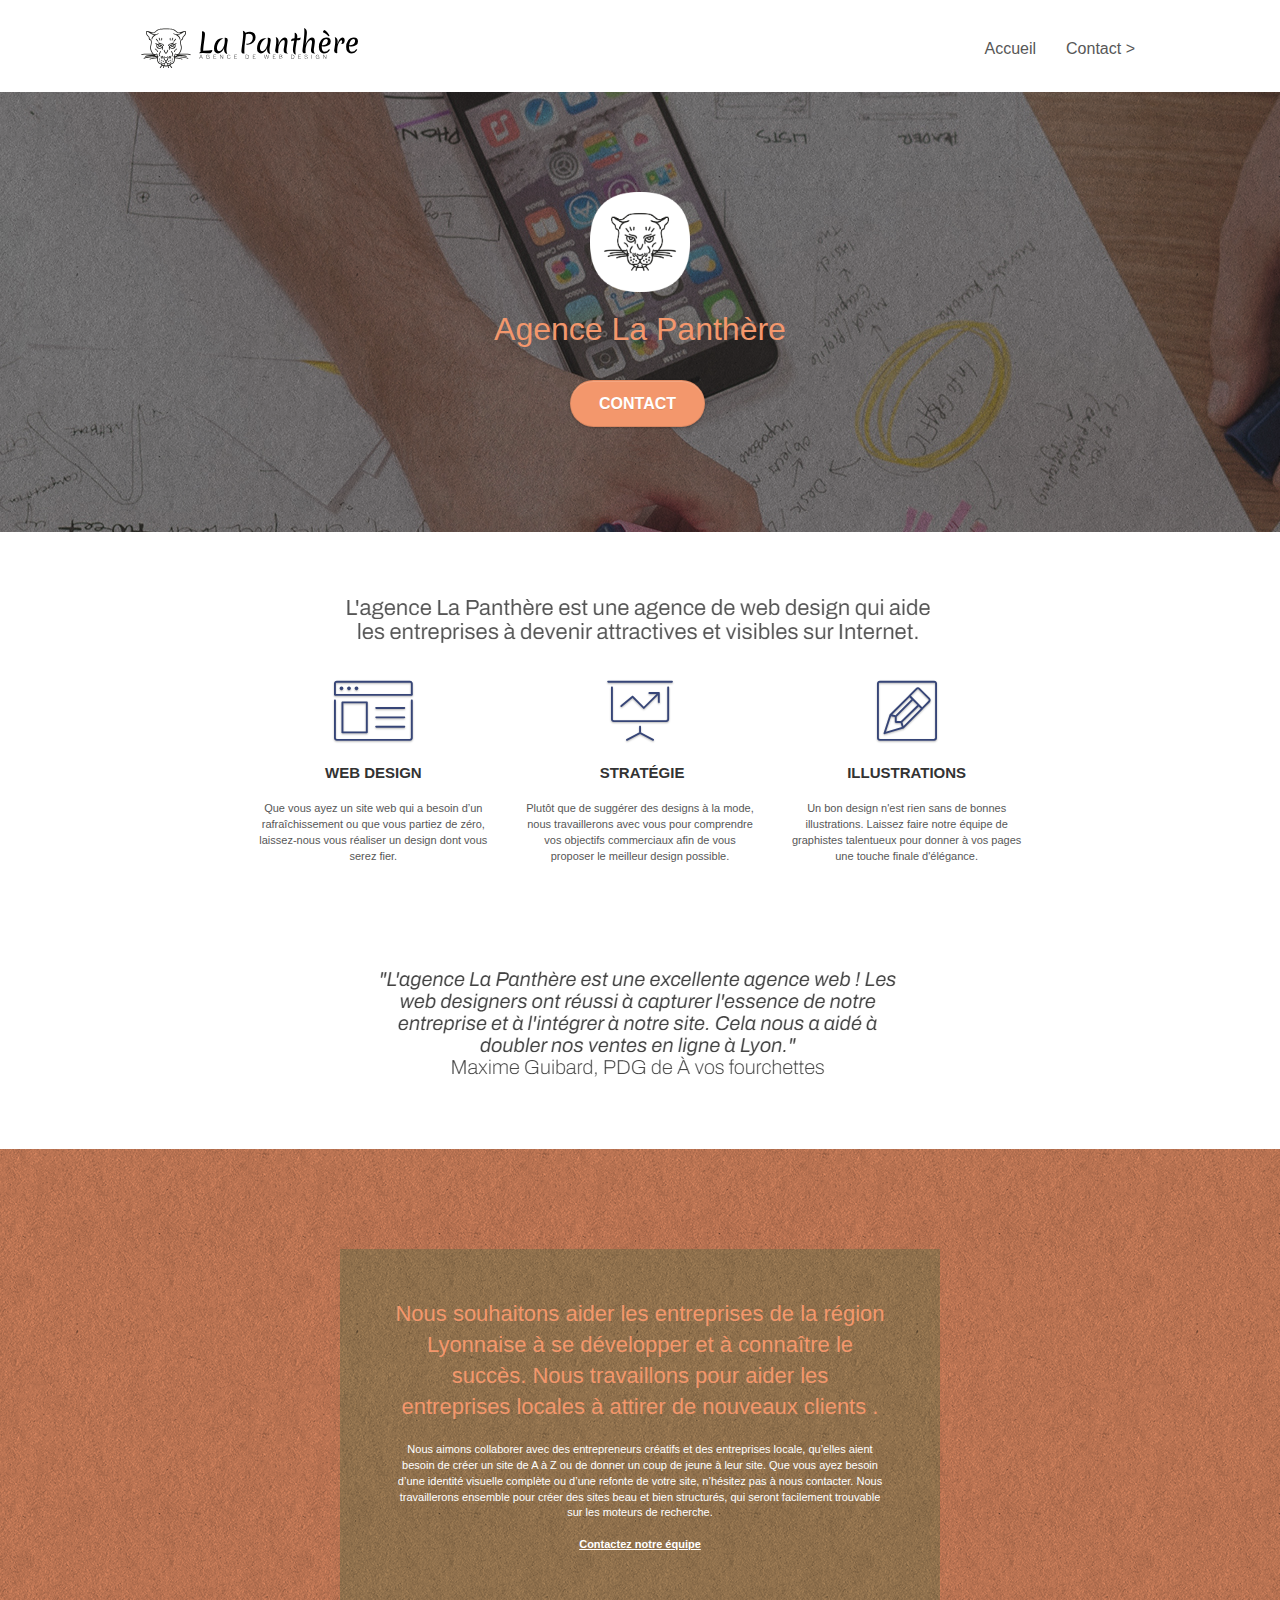
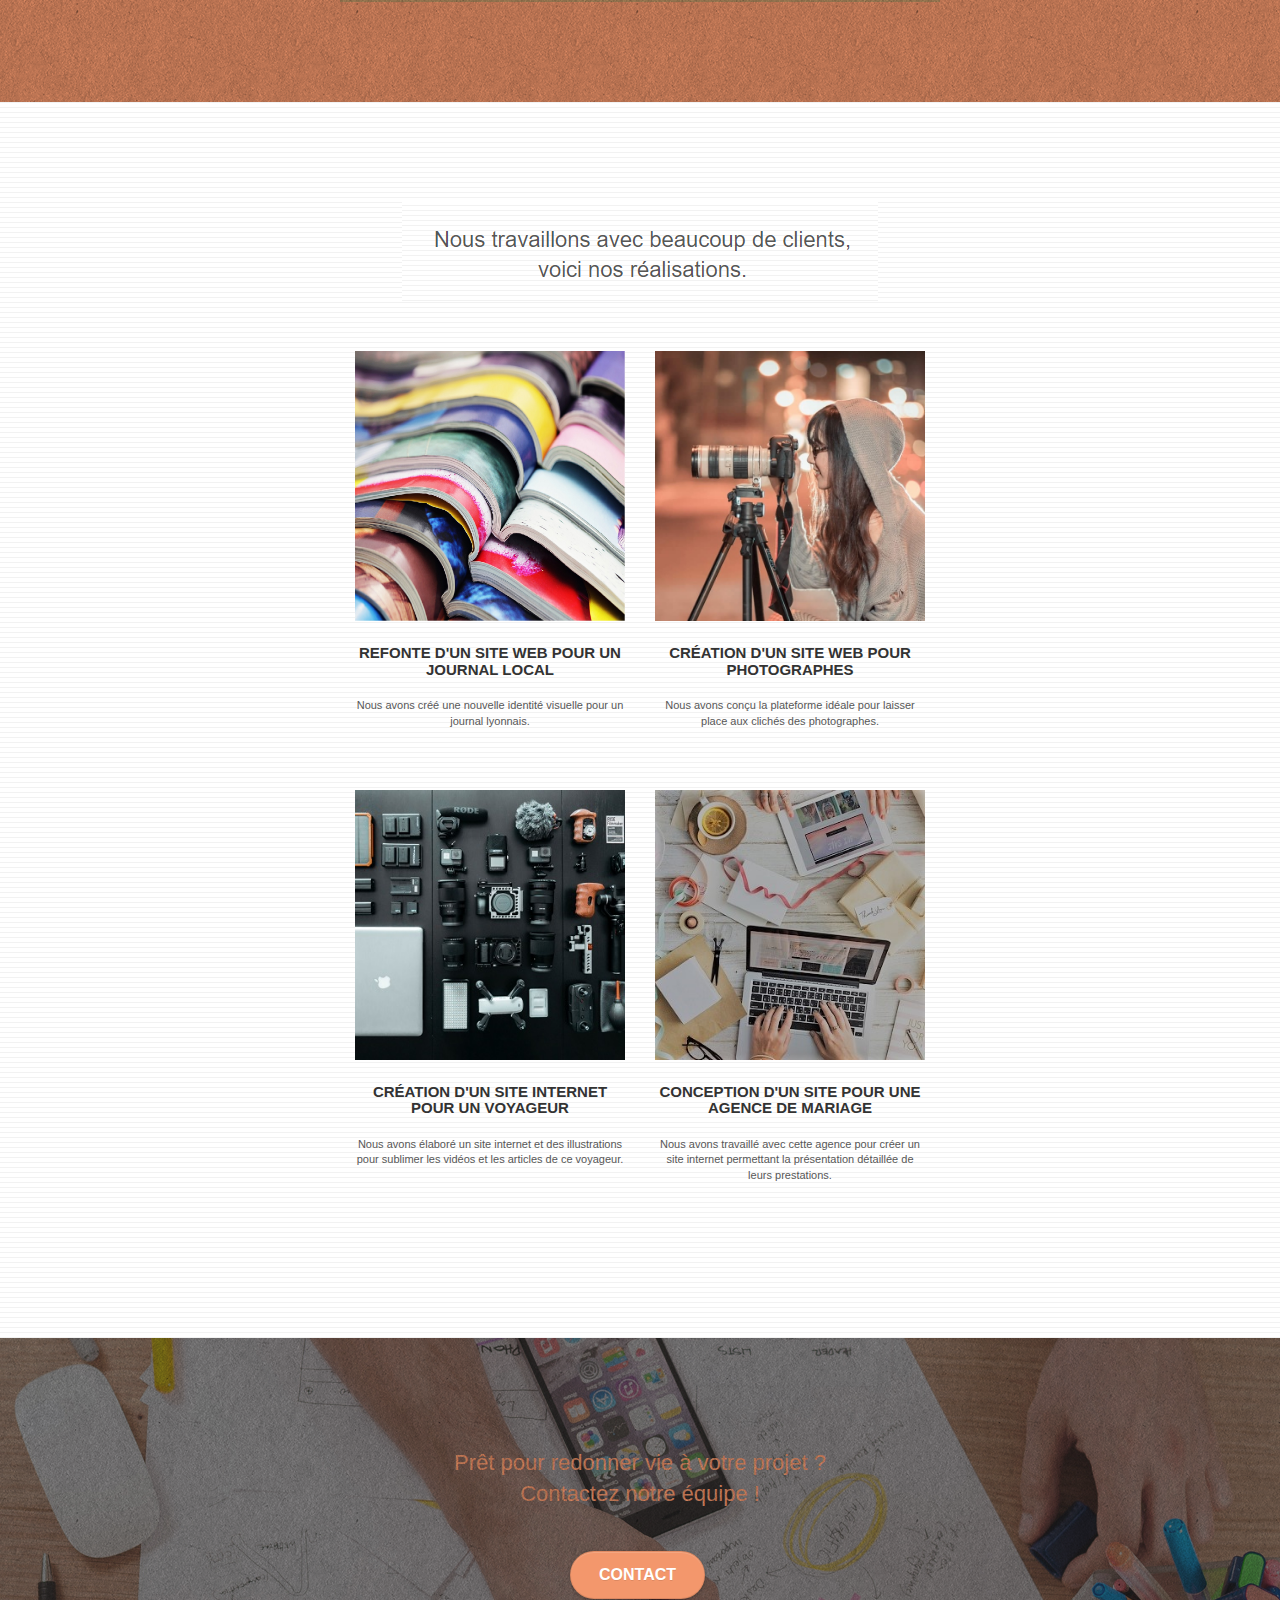
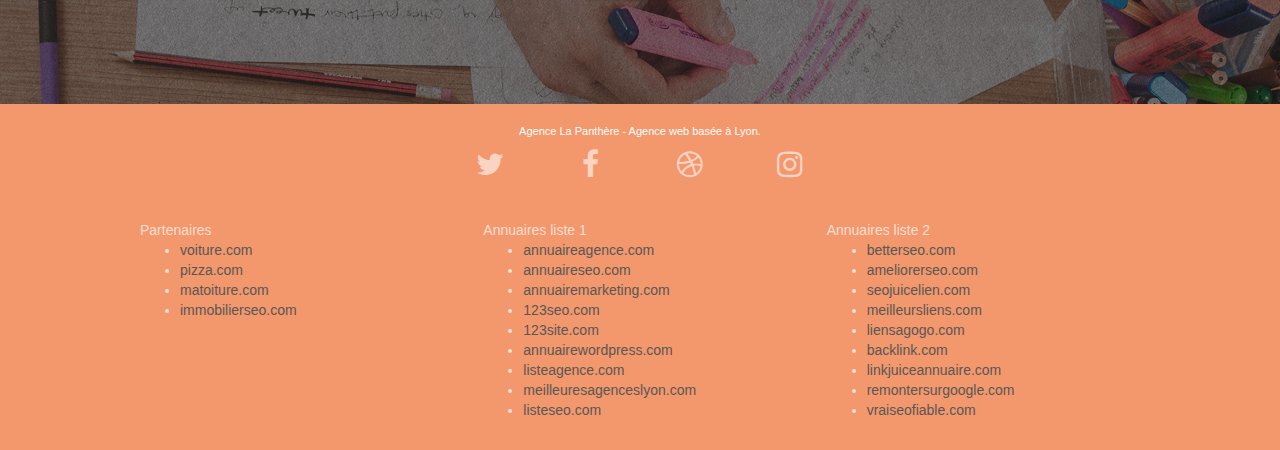
==== index.html @ 7b2ff5ae "1 ajout des données" ====
<!doctype html>
<html lang="Default">
<head>
    <meta charset="utf-8">
    <meta name="keywords" content="seo, google, site web, site internet, agence design lyon, agence design, agence design,agence design,agence design,agence design,agence design,agence design,agence design,agence design">
    <meta name="description" content="">
    <meta name="viewport" content="width=device-width, initial-scale=1.0, viewport-fit=cover">
    <link rel="shortcut icon" type="image/png" href="favicon.jpg">
    
	<link rel="stylesheet" type="text/css" href="./css/bootstrap.css">
	<link rel="stylesheet" type="text/css" href="style.css">
	<link rel="stylesheet" type="text/css" href="./css/font-awesome.css">
	<link rel="stylesheet" type="text/css" href="./css/et-line.css">
	
    
	<script src="./js/jquery-2.1.0.js"></script>
	<script src="./js/bootstrap.js"></script>
	<script src="./js/blocs.js"></script>
	<script src="./js/jquery.touchSwipe.js" defer></script>
	<script src="./js/gmaps.js"></script>

    <title>Agence Web La Panthère</title>

    
<!-- Analytics -->
 
<!-- Analytics END -->
    
</head>
<body>
<!-- Principal conteneur -->
<div class="page-container">
    
<!-- bloc-0 -->
<div class="bloc bgc-white l-bloc " id="bloc-0">
	<div class="container bloc-sm">

		<nav class="navbar row">
			<div class="navbar-header">
				<a class="navbar-brand" href="index.html"><img src="img/agence-la-panthere-monochrome.svg" alt="Logo de l'agence web La Panthère" height="40" /></a>
				<button id="nav-toggle" type="button" class="ui-navbar-toggle navbar-toggle" data-toggle="collapse" data-target=".navbar-1">
					<span class="sr-only">Toggle navigation</span><span class="icon-bar"></span><span class="icon-bar"></span><span class="icon-bar"></span>
				</button>
			</div>
			<div class="collapse navbar-collapse navbar-1 special-dropdown-nav">
				<ul class="site-navigation nav navbar-nav">
					<li>
						<a href="index.html">Accueil</a>
					</li>
					<li>
						<a href="Contact.html">Contact &gt;</a>
					</li>
				</ul>
			</div>
		</nav>
	</div>
</div>
<!-- bloc-0 END -->

<!-- bloc-1-presentation -->
<div class="bloc bgc-dark-slate-blue bg-banniere d-bloc bg-t-edge bloc-bg-texture texture-paper b-parallax" id="bloc-1-hero">
	<div class="container bloc-lg">
		<div class="row tight-width-whitespace">
			<div class="col-sm-12">
				<img src="img/logo.png" class="center-block image-resize-mode" width="100" alt="Agence La Panthère, agence web lyon, création logo lyon" />
				<h1 class="text-center hero-bloc-text tc-white ">
					Agence La Panthère
				</h1>
				<div class="text-center">
					<a href="Contact.html" class="btn btn-lg btn-clean btn-rd cta-hero btn-atomic-tangerine" id="cta-hero">Contact</a>
				</div>
			</div>
		</div>
	</div>
</div>
<!-- bloc-1-presentation END -->

<!-- bloc-2-services -->
<div class="bloc bgc-white l-bloc" id="bloc-2-services">
	<div class="container bloc-md">
		<div class="row">
			<div class="col-sm-12 text-center">
				<img alt="agence web, agence web lyon, web design lyon, stratégie web" src="img/title.png" />
			</div>
		</div>
		<div class="row voffset-lg med-width-whitespace">
			<div class="col-sm-4">
				<div class="text-center">
					<span class="et-icon-browser sm-shadow icon-dark-slate-blue icons icon-lg"></span>
				</div>
				<h3 class="mg-md text-center">
					Web design
				</h3>
				<p class="text-center ">
					Que vous ayez un site web qui a besoin d&rsquo;un rafraîchissement ou que vous partiez de zéro, laissez-nous vous réaliser un design dont vous serez fier.
				</p>
			</div>
			<div class="col-sm-4">
				<div class="text-center">
					<span class="et-icon-presentation sm-shadow icon-dark-slate-blue icons icon-lg"></span>
				</div>
				<h3 class="mg-md text-center">
					&nbsp;Stratégie
				</h3>
				<p class="text-center ">
					Plutôt que de suggérer des designs à la mode, nous travaillerons avec vous pour comprendre vos objectifs commerciaux afin de vous proposer le meilleur design possible.<br>
				</p>
			</div>
			<div class="col-sm-4">
				<div class="text-center">
					<span class="et-icon-edit sm-shadow icon-dark-slate-blue icons icon-lg"></span>
				</div>
				<h3 class="mg-md text-center">
					Illustrations
				</h3>
				<p class="text-center ">
					Un bon design n'est rien sans de bonnes illustrations. Laissez faire notre équipe de graphistes talentueux pour donner à vos pages une touche finale d'élégance.
				</p>
			</div>
		</div>
		<div class="row voffset-lg voffset">
			<div class="col-xs-12 col-md-8 col-md-offset-2 text-center">
				<img alt="agence web, agence web lyon, web design lyon, stratégie web" src="img/citation.png" />

			</div>
		</div>
	</div>
</div>
<!-- bloc-2-services END -->

<!-- bloc-3-what-i-do -->
<div class="bloc tc-white bgc-atomic-tangerine bg-presentation d-bloc bloc-bg-texture texture-paper b-parallax" id="bloc-3-what-i-do">
	<div class="container bloc-lg">
		<div class="row tight-width-whitespace black-background">
			<div class="col-sm-12">
				<h2 class="mg-md text-center tc-white">
					Nous souhaitons aider les entreprises de la région Lyonnaise à se développer et à connaître le succès. Nous travaillons pour aider les entreprises locales à attirer de nouveaux clients .<br>
				</h2>
				<p class="text-center white">
					Nous aimons collaborer avec des entrepreneurs créatifs et des entreprises locale, qu’elles aient besoin de créer un site de A à Z ou de donner un coup de jeune à leur site. Que vous ayez besoin d’une identité visuelle complète ou d’une refonte de votre site, n’hésitez pas à nous contacter. Nous travaillerons ensemble pour créer des sites beau et bien structurés, qui seront facilement trouvable sur les moteurs de recherche. <br><br><a class="ltc-white bold-link" href="Contact.html">Contactez notre équipe</a><br>
				</p>
			</div>
		</div>
	</div>
</div>
<!-- bloc-3-what-i-do END -->

<!-- bloc-4-portfolio -->
<div class="bloc bgc-white bg-lines-h2-bg bg-repeat l-bloc" id="bloc-4-portfolio">
	<div class="container bloc-lg">
		<div class="row">
			<div class="col-sm-12 text-center">
				<img alt="agence web, agence web lyon, web design lyon, stratégie web" src="img/title2.png" />
			</div>
		</div>
		<div class="row tight-width-whitespace portfolio-row">
			<div class="col-sm-6">
				<a href="#" data-lightbox="img/1.jpg" data-gallery-id="gallery-1" data-caption="Refonte d'un site web pour un journal local" data-frame="snapshot-lb"><img src="img/1.jpg" alt="lyon web design logo agence web meilleure agence et refonte site web journal" class="img-responsive portfolio-thumb" /></a>
				<h3 class="mg-md text-center">
					Refonte d'un site web pour un journal local
				</h3>
				<p class="text-center">
					Nous avons créé une nouvelle identité visuelle pour un journal lyonnais.
				</p>
			</div>
			<div class="col-sm-6">
				<a href="#" data-lightbox="img/2.jpg" data-gallery-id="gallery-1" data-caption="Création d'un site web pour photographes" data-frame="snapshot-lb"><img src="img/2.jpg" class="img-responsive portfolio-thumb" alt="lyon web design logo agence web meilleure agence, Création d'un site web pour photographes" /></a>
				<h3 class="mg-md text-center">
					Création d'un site web pour photographes
				</h3>
				<p class="text-center">
					Nous avons conçu la plateforme idéale pour laisser place aux clichés des photographes.
				</p>
			</div>
		</div>
		<div class="row tight-width-whitespace portfolio-row">
			<div class="col-sm-6">
				<a href="#" data-lightbox="img/3.bmp" data-gallery-id="gallery-1" data-caption="Création d'un site internet pour un voyageur" data-frame="snapshot-lb"><img src="img/3.bmp" class="img-responsive portfolio-thumb" alt="lyon web design logo agence web meilleure agence, Création d'un site web pour voyageur"/></a>
				<h3 class="mg-md text-center">
					Création d'un site internet pour un voyageur
				</h3>
				<p class="text-center">
					Nous avons élaboré un site internet et des illustrations pour sublimer les vidéos et les articles de ce voyageur.
				</p>
			</div>
			<div class="col-sm-6">
				<a href="#" data-lightbox="img/4.bmp" data-gallery-id="gallery-1" data-caption="Conception d'un site pour une agence de mariage" data-frame="snapshot-lb"><img src="img/4.bmp" class="img-responsive portfolio-thumb" alt="lyon web design logo agence web meilleure agence, Création d'un site web pour agence de mariage" /></a>
				<h3 class="mg-md text-center">
					Conception d'un site pour une agence de mariage
				</h3>
				<p class="text-center">
					Nous avons travaillé avec cette agence pour créer un site internet permettant la présentation détaillée de leurs prestations.
				</p>
			</div>
		</div>
	</div>
</div>
<!-- bloc-4-portfolio END -->

<!-- bloc-5-cta -->
<div class="bloc bgc-dark-slate-blue bg-banniere d-bloc bloc-bg-texture texture-paper" id="bloc-5-cta">
	<div class="container bloc-lg">
		<div class="row">
			<h2 class="mg-md text-center tc-white">
				Prêt pour redonner vie à votre projet ?<br>Contactez notre équipe !
			</h2>
			<div class="col-sm-12 text-center">
				<a href="Contact.html" class="btn btn-atomic-tangerine btn-clean btn-rd btn-lg cta-hero">Contact</a>
			</div>
		</div>
	</div>
</div>
<!-- bloc-5-cta END -->

<!-- Footer - bloc-8 -->
<div class="bloc bgc-atomic-tangerine d-bloc" id="bloc-8">
	<div class="container bloc-sm">
		<div class="row">
			<div class="col-sm-12">
				<p class="text-center white">
					Agence La Panthère - Agence web basée à Lyon.<br>
				</p>
				<div class="row row-no-gutters social">
					<div class="col-sm-3">
						<div class="text-center">
							<a class="social" href="index.html"><span class="fa fa-twitter icon-md"></span></a>
						</div>
					</div>
					<div class="col-sm-3">
						<div class="text-center">
							<a class="social" href="index.html"><span class="fa fa-facebook icon-md"></span></a>
						</div>
					</div>
					<div class="col-sm-3">
						<div class="text-center">
							<a class="social" href="index.html"><span class="fa fa-dribbble icon-md"></span></a>
						</div>
					</div>
					<div class="col-sm-3">
						<div class="text-center">
							<a class="social" href="index.html"><span class="fa fa-instagram icon-md"></span></a>
						</div>
					</div>
					<div class="keywords" style="color:#F3976C;">Agence web à lyon, stratégie web, web design, illustrations, design de site web, site web, web, internet, site internet, site</div>
				</div>
				<div class="row">
					<div class="col-sm-4">
						Partenaires
							<ul>
								<li><a href="voiture.com">voiture.com</a></li>
								<li><a href="pizza.com">pizza.com</a></li>
								<li><a href="matoiture.com">matoiture.com</a></li>
								<li><a href="immobilierseo.com">immobilierseo.com</a></li>
							</ul>		
					</div>
					<div class="col-sm-4">
						Annuaires liste 1
						<ul>
							<li><a href="annuaireagence.com">annuaireagence.com</a></li>
							<li><a href="annuaireseo.com">annuaireseo.com</a></li>
							<li><a href="annuairemarketing.com">annuairemarketing.com</a></li>
							<li><a href="123seoture.com">123seo.com</a></li>
							<li><a href="123site.com">123site.com</a></li>
							<li><a href="annuairewordpress.com">annuairewordpress.com</a></li>
							<li><a href="listeagence.com">listeagence.com</a></li>
							<li><a href="meilleuresagenceslyon.com">meilleuresagenceslyon.com</a></li>
							<li><a href="listeseo.com">listeseo.com</a></li>
						</ul>
					</div>
					<div class="col-sm-4">
						Annuaires liste 2
						<ul>
							<li><a href="betterseo.com">betterseo.com</a></li>
							<li><a href="ameliorerseo.com">ameliorerseo.com</a></li>
							<li><a href="seojuicelien.com">seojuicelien.com</a></li>
							<li><a href="meilleursliens.com">meilleursliens.com</a></li>
							<li><a href="liensagogo.com">liensagogo.com</a></li>
							<li><a href="backlink.com">backlink.com</a></li>
							<li><a href="linkjuiceannuaire.com">linkjuiceannuaire.com</a></li>
							<li><a href="remontersurgoogle.com">remontersurgoogle.com</a></li>
							<li><a href="vraiseofiable.com">vraiseofiable.com</a></li>
						</ul>
					</div>
				</div>
			</div>
		</div>
	</div>
</div>
<!-- Footer - bloc-8 END -->

</div>
<!-- Principal conteneur END -->
    

</body>
</html>
---- style.css ----
body {
    margin: 0;
    padding: 0;
    background: #FFF;
    overflow-x: hidden;
    -webkit-font-smoothing: antialiased;
    -moz-osx-font-smoothing: grayscale;
}

a,
button {
    transition: all .3s ease-in-out;
    outline: none!important;
}

a:hover {
    text-decoration: none;
    cursor: pointer;
}

#page-loading-blocs-notifaction {
    position: fixed;
    top: 0;
    bottom: 0;
    width: 100%;
    z-index: 100000;
    background: #FFFFFF url("img/pageload-spinner.gif") no-repeat center center;
}

.bloc {
    width: 100%;
    clear: both;
    background: 50% 50% no-repeat;
    padding: 0 50px;
    -webkit-background-size: cover;
    -moz-background-size: cover;
    -o-background-size: cover;
    background-size: cover;
    position: relative;
}

.bloc .container {
    padding-left: 0;
    padding-right: 0;
}

.bloc-lg {
    padding: 100px 50px;
}

.bloc-md {
    padding: 50px;
}

.bloc-sm {
    padding: 20px 50px;
}

.bg-center,
.bg-l-edge,
.bg-r-edge,
.bg-t-edge,
.bg-b-edge,
.bg-tl-edge,
.bg-bl-edge,
.bg-tr-edge,
.bg-br-edge,
.bg-repeat {
    -webkit-background-size: auto!important;
    -moz-background-size: auto!important;
    -o-background-size: auto!important;
    background-size: auto!important;
}

.bg-repeat {
    background: repeat;
}

.bg-t-edge {
    background: top no-repeat;
}

.bloc-bg-texture::before {
    content: "";
    background-size: 2px 2px;
    position: absolute;
    top: 0;
    bottom: 0;
    left: 0;
    right: 0;
}

.texture-paper::before {
    background: url("img/texture-paper.png");
    background-size: 280px 280px;
}

.b-parallax {
    background-attachment: fixed;
}

.d-bloc {
    color: rgba(255, 255, 255, .7);
}

.d-bloc button:hover {
    color: rgba(255, 255, 255, .9);
}

.d-bloc .icon-round,
.d-bloc .icon-square,
.d-bloc .icon-rounded,
.d-bloc .icon-semi-rounded-a,
.d-bloc .icon-semi-rounded-b {
    border-color: rgba(255, 255, 255, .9);
}

.d-bloc .divider-h span {
    border-color: rgba(255, 255, 255, .2);
}

.d-bloc .a-btn,
.d-bloc .navbar a,
.d-bloc .navbar-brand,
.d-bloc a .icon-sm,
.d-bloc a .icon-md,
.d-bloc a .icon-lg,
.d-bloc a .icon-xl,
.d-bloc h1 a,
.d-bloc h2 a,
.d-bloc h3 a,
.d-bloc h4 a,
.d-bloc h5 a,
.d-bloc h6 a,
.d-bloc p a {
    color: rgba(255, 255, 255, .6);
}

.d-bloc .a-btn:hover,
.d-bloc .navbar a:hover,
.d-bloc .navbar-brand:hover,
.d-bloc a:hover .icon-sm,
.d-bloc a:hover .icon-md,
.d-bloc a:hover .icon-lg,
.d-bloc a:hover .icon-xl,
.d-bloc h1 a:hover,
.d-bloc h2 a:hover,
.d-bloc h3 a:hover,
.d-bloc h4 a:hover,
.d-bloc h5 a:hover,
.d-bloc h6 a:hover,
.d-bloc p a:hover {
    color: rgba(255, 255, 255, 1);
}

.d-bloc .navbar-toggle .icon-bar {
    background: rgba(255, 255, 255, 1);
}

.d-bloc .btn-wire,
.d-bloc .btn-wire:hover {
    color: rgba(255, 255, 255, 1);
    border-color: rgba(255, 255, 255, 1);
}

.d-bloc .panel {
    color: rgba(0, 0, 0, .5);
}

.d-bloc .panel button:hover {
    color: rgba(0, 0, 0, .7);
}

.d-bloc .panel icon {
    border-color: rgba(0, 0, 0, .7);
}

.d-bloc .panel .divider-h span {
    border-color: rgba(0, 0, 0, .1);
}

.d-bloc .panel .a-btn {
    color: rgba(0, 0, 0, .6);
}

.d-bloc .panel .a-btn:hover {
    color: rgba(0, 0, 0, 1);
}

.d-bloc .panel .btn-wire,
.d-bloc .panel .btn-wire:hover {
    color: rgba(0, 0, 0, .7);
    border-color: rgba(0, 0, 0, .3);
}

.d-bloc .panel,
.l-bloc {
    color: rgba(0, 0, 0, .5);
}

.d-bloc .panel button:hover,
.l-bloc button:hover {
    color: rgba(0, 0, 0, .7);
}

.l-bloc .icon-round,
.l-bloc .icon-square,
.l-bloc .icon-rounded,
.l-bloc .icon-semi-rounded-a,
.l-bloc .icon-semi-rounded-b {
    border-color: rgba(0, 0, 0, .7);
}

.d-bloc .panel .divider-h span,
.l-bloc .divider-h span {
    border-color: rgba(0, 0, 0, .1);
}

.d-bloc .panel .a-btn,
.l-bloc .a-btn,
.l-bloc .navbar a,
.l-bloc .navbar-brand,
.l-bloc a .icon-sm,
.l-bloc a .icon-md,
.l-bloc a .icon-lg,
.l-bloc a .icon-xl,
.l-bloc h1 a,
.l-bloc h2 a,
.l-bloc h3 a,
.l-bloc h4 a,
.l-bloc h5 a,
.l-bloc h6 a,
.l-bloc p a {
    color: rgba(0, 0, 0, .6);
}

.d-bloc .panel .a-btn:hover,
.l-bloc .a-btn:hover,
.l-bloc .navbar a:hover,
.l-bloc .navbar-brand:hover,
.l-bloc a:hover .icon-sm,
.l-bloc a:hover .icon-md,
.l-bloc a:hover .icon-lg,
.l-bloc a:hover .icon-xl,
.l-bloc h1 a:hover,
.l-bloc h2 a:hover,
.l-bloc h3 a:hover,
.l-bloc h4 a:hover,
.l-bloc h5 a:hover,
.l-bloc h6 a:hover,
.l-bloc p a:hover {
    color: rgba(0, 0, 0, 1);
}

.l-bloc .navbar-toggle .icon-bar {
    color: rgba(0, 0, 0, .6);
}

.d-bloc .panel .btn-wire,
.d-bloc .panel .btn-wire:hover,
.l-bloc .btn-wire,
.l-bloc .btn-wire:hover {
    color: rgba(0, 0, 0, .7);
    border-color: rgba(0, 0, 0, .3);
}

.voffset {
    margin-top: 30px;
}

.voffset-lg {
    margin-top: 80px;
}

.row-no-gutters {
    margin-right: 0;
    margin-left: 0;
}

.row.row-no-gutters > [class^="col-"],
.row.row-no-gutters > [class*=" col-"] {
    padding-right: 0;
    padding-left: 0;
}

#bloc-1-hero h1 {
    font-size: 32px;
}

.navbar {
    margin-bottom: 0;
    z-index: 1;
}

.navbar-brand {
    height: auto;
    padding: 3px 15px;
    font-size: 25px;
    font-weight: normal;
    font-weight: 600;
    line-height: 44px;
}

.navbar-brand img {
    max-height: 200px;
    margin: 0 5px 0 0;
    display: inline;
}

.navbar-brand img[src$=svg] {
    min-width: 100px;
}

.nav-center .navbar-brand img {
    margin: 0;
}

.navbar .nav {
    padding-top: 2px;
    margin-right: -16px;
    float: right;
    z-index: 1;
}

.nav > li {
    float: left;
    margin-top: 4px;
    font-size: 16px;
}

.navbar-nav .open .dropdown-menu > li > a {
    text-align: inherit;
}

.nav > li a:hover,
.nav > li a:focus {
    background: transparent;
}

.navbar-toggle {
    margin: 10px 10px 0 0;
    border: 0px;
}

.navbar-toggle:hover {
    background: transparent!important;
}

.navbar-toggle .icon-bar {
    background-color: rgba(0, 0, 0, .5);
    width: 26px;
}

.nav-invert .navbar .nav {
    float: left;
}

.nav-invert .navbar-header,
.nav-invert .navbar-brand {
    float: right;
    position: relative;
    z-index: 2;
}

@media (min-width: 768px) {
    .site-navigation {
        position: absolute;
        top: 50%;
        right: 20px;
        transform: translate(0, -50%);
        -webkit-transform: translateY(-50%);
    }
    .nav > li .dropdown-menu a,
    .nav > li .dropdown-menu a:hover {
        color: #484848;
    }
    .nav-invert .site-navigation {
        left: 0;
        right: 0;
    }
    .nav-center {
        text-align: center;
    }
    .nav-center .navbar-header {
        width: 100%;
    }
    .nav-center .navbar-header,
    .nav-center .navbar-brand,
    .nav-center .nav > li {
        float: none;
        display: inline-block;
    }
    .nav-center .site-navigation {
        position: relative;
        width: 100%;
        right: 0;
        margin-right: 0px;
        margin-top: 20px;
    }
    .nav-center.mini-nav .navbar-toggle {
        float: none;
        margin: 10px auto 0;
    }
}

.nav > li > .dropdown a {
    background: none!important;
    display: block;
    padding: 14px 15px;
}

nav .caret {
    margin: 0 5px;
}

.dropdown-menu .dropdown-menu {
    top: -8px;
    left: 100%;
}

.dropdown-menu .dropmenu-flow-right {
    top: 100%;
    left: 0;
    margin-left: -1px;
    border-top-left-radius: 0;
    border-top-right-radius: 0;
}

.dropdown-menu .dropdown span {
    border: 4px solid black;
    border-top-color: transparent;
    border-right-color: transparent;
    border-bottom-color: transparent;
    margin: 6px -5px 0 0!important;
    float: right;
}

.mg-md {
    margin-top: 10px;
    margin-bottom: 20px;
}

.mg-lg {
    margin-top: 10px;
    margin-bottom: 40px;
}

.btn {
    margin: 0 5px 5px 0;
}

.btn.pull-right {
    margin: 0 0 5px 5px;
}

.btn-d,
.btn-d:hover,
.btn-d:focus {
    color: #FFF;
    background: rgba(0, 0, 0, .3);
}

button {
    outline: none!important;
}

.btn-rd {
    border-radius: 40px;
}

.btn-clean {
    border: 1px solid rgba(0, 0, 0, .08);
    border-bottom-color: rgba(0, 0, 0, .1);
    text-shadow: 0 1px 0 rgba(0, 0, 1, .1);
    box-shadow: 0 1px 3px rgba(0, 0, 1, .25), inset 0 1px 0 0 rgba(255, 255, 255, .15);
}

.icon-md {
    font-size: 30px!important;
}

.icon-lg {
    font-size: 60px!important;
}

.sm-shadow {
    text-shadow: 0 1px 2px rgba(0, 0, 0, .3);
}

.panel-sq,
.panel-sq .panel-heading,
.panel-sq .panel-footer {
    border-radius: 0;
}

.panel-rd {
    border-radius: 30px;
}

.panel-rd .panel-heading {
    border-radius: 29px 29px 0 0;
}

.panel-rd .panel-footer {
    border-radius: 0 0 29px 29px;
}

.form-control {
    border-color: rgba(0, 0, 0, .1);
    box-shadow: none;
}

.scrollToTop {
    width: 40px;
    height: 40px;
    position: fixed;
    bottom: 20px;
    right: 20px;
    opacity: 0;
    z-index: 500;
    transition: all .3s ease-in-out;
}

.scrollToTop span {
    margin-top: 6px;
}

.showScrollTop {
    font-size: 14px;
    opacity: 1;
}

a[data-lightbox] {
    position: relative;
    display: block;
    text-align: center;
}

a[data-lightbox]:hover::before {
    content: "+";
    font-family: "HelveticaNeue-Light", "Helvetica Neue Light", "Helvetica Neue", Helvetica, Arial;
    font-size: 32px;
    width: 50px;
    height: 50px;
    margin-left: -25px;
    border-radius: 50%;
    background: rgba(0, 0, 0, .6);
    color: #FFF;
    font-weight: 100;
    z-index: 1;
    position: absolute;
    top: 50%;
    transform: translateY(-50%);
    -webkit-transform: translateY(-50%);
}

a[data-lightbox]:hover img {
    opacity: 0.6;
    -webkit-animation-fill-mode: none;
    animation-fill-mode: none;
}

#lightbox-modal {
    display: flex;
    align-items: center;
}

#lightbox-modal .modal-dialog {
    width: 90%;
    max-width: 900px;
    margin: 0 auto 0;
}

#lightbox-modal .modal-dialog img {
    max-height: 90vh;
    margin: 0 auto;
}

.lightbox-caption {
    padding: 20px;
    color: #FFF;
    background: rgba(0, 0, 0, .5);
    position: absolute;
    left: 15px;
    right: 15px;
    bottom: 5px;
}

.close-lightbox {
    color: #FFF;
    font-size: 30px;
    position: absolute;
    top: 20px;
    right: 20px;
    z-index: 20;
    background: rgba(0, 0, 0, .5);
    border: none;
    line-height: 30px;
    padding: 0 9px 5px;
    opacity: 0.3;
}

.close-lightbox:hover,
.next-lightbox:hover,
.prev-lightbox:hover {
    opacity: 1.0;
    color: #FFF;
}

.next-lightbox,
.prev-lightbox {
    font-size: 20px;
    color: rgba(255, 255, 255, .9);
    background: rgba(0, 0, 0, .5);
    transition: all .2s ease-in-out;
    position: absolute;
    top: 45%;
    z-index: 1;
    opacity: 0.4;
}

.next-lightbox {
    padding: 6px 8px 1px 13px;
    right: 25px;
}

.prev-lightbox {
    padding: 6px 13px 1px 10px;
    left: 25px;
}

.snapshot-lb .modal-body {
    padding-bottom: 45px;
}

.snapshot-lb .lightbox-caption {
    padding: 0;
    color: rgba(0, 0, 0, .5);
    background: none;
}

h1,
h2,
h3,
h4,
h5,
h6,
p,
label,
.btn,
a {
    font-family: "helvetica";
    font-weight: 400;
    color: #575757!important;
}

.container {
    max-width: 1000px;
}

.hero-bloc-text {
    font-size: 38px;
}

.hero-bloc-text-sub {
    font-size: 36px;
}

.statement-bloc-text {
    line-height: 26px;
    font-style: italic;
    font-size: 20px;
    text-align: center;
    font-weight: lighter;
    max-width: 520px;
    margin: auto auto auto auto;
}

p {
    font-size: 11px;
}

.tight-width-whitespace {
    max-width: 600px;
    margin: auto auto auto auto;
}

.h1 {
    font-size: 20px;
    font-family: "Open Sans";
}

.cta-hero {
    margin-top: 22px;
    color: #FFFFFF!important;
    text-transform: uppercase;
    padding: 12px 28px 12px 28px;
    font-size: 16px;
    font-weight: 700;
}

.social {
    max-width: 400px;
    margin: auto auto auto auto;
}

h2 {
    font-size: 22px;
    line-height: 1.4em;
}

h3 {
    font-size: 15px;
    text-transform: uppercase;
    font-weight: 700;
    color: #333333!important;
}

.med-width-whitespace {
    max-width: 800px;
    margin: auto auto auto auto;
    box-shadow: 0px 0px 0px #000000;
}

h1 {
    color: #333333!important;
}

h4 {
    color: #333333!important;
}

.icons {
    margin-bottom: 14px;
    margin-top: 24px;
}

.white {
    color: #FFFFFF!important;
}

.portfolio-thumb {
    margin-bottom: 24px;
}

.portfolio-row {
    margin-bottom: 44px;
    margin-top: 50px;
}

.avatar {
    box-shadow: 0px 4px 9px rgba(0, 0, 0, 0.3);
}

.black-background {
    background-color: rgba(165, 147, 99, 0.7);
    padding: 40px 40px 40px 40px;
}

.bold-link {
    font-weight: 900;
    text-decoration: underline!important;
}

.bgc-white {
    background-color: #FFFFFF;
}

.bgc-dark-slate-blue {
    background-color: #364577;
}

.bgc-atomic-tangerine {
    background-color: #F3976C;
}

.tc-white {
    color: #F3976C!important;
}

.btn-atomic-tangerine {
    background: #F3976C;
    color: #FFFFFF!important;
}

.btn-atomic-tangerine:hover {
    background: #c27956!important;
    color: #FFFFFF!important;
}

.ltc-white {
    color: #FFFFFF!important;
}

.ltc-white:hover {
    color: #cccccc!important;
}

.ltc-atomic-tangerine {
    color: #F3976C!important;
}

.ltc-atomic-tangerine:hover {
    color: #c27956!important;
}

.icon-dark-slate-blue {
    color: #364577!important;
    border-color: #364577!important;
}

.bg-dots-bg {
    background-image: url("img/dots-bg.png");
}

.bg-lines-h2-bg {
    background-image: url("img/lines-h2-bg.png");
}

.bg-banniere {
    background-image: url("img/agence-la-panthere.jpg");
}

.bg-presentation {
    background-image: url("img/image-de-presentation.bmp");
}

@media (max-width: 1024px) {
    .bloc {
        padding-left: 20px;
        padding-right: 20px;
    }
    .bloc.full-width-bloc,
    .bloc-tile-2.full-width-bloc .container,
    .bloc-tile-3.full-width-bloc .container,
    .bloc-tile-4.full-width-bloc .container {
        padding-left: 0;
        padding-right: 0;
    }
}

@media (max-width: 992px) and (min-width: 768px) {
    .navbar .nav {
        max-width: 80%
    }
    .nav-center.navbar .nav {
        max-width: 100%
    }
}

@media only screen and (min-device-width: 768px) and (max-device-width: 1024px) and (orientation: landscape) {
    .b-parallax {
        background-attachment: scroll;
    }
}

@media only screen and (min-device-width: 1024px) and (max-device-width: 1366px) and (-webkit-min-device-pixel-ratio: 1.5) {
    .b-parallax {
        background-attachment: scroll;
    }
}

@media (max-width: 991px) {
    .container {
        width: 100%;
    }
    .b-parallax {
        background-attachment: scroll;
    }
    .page-container,
    #hero-bloc {
        overflow-x: hidden;
        position: relative;
    }
    .bloc {
        padding-left: constant(safe-area-inset-left);
        padding-right: constant(safe-area-inset-right);
    }
    .bloc-group,
    .bloc-group .bloc {
        display: block;
        width: 100%;
    }
    .bloc-fill-screen .fill-bloc-top-edge,
    .bloc-fill-screen .fill-bloc-bottom-edge {
        padding: 0 20px;
        padding-left: constant(safe-area-inset-left);
        padding-right: constant(safe-area-inset-right);
    }
}

@media (max-width: 767px) {
    .page-container {
        overflow-x: hidden;
        position: relative;
    }
    h1,
    h2,
    h3,
    h4,
    h5,
    h6,
    p,
    #disqus_thread {
        padding-left: 10px!important;
        padding-right: 10px!important;
    }
    .b-parallax {
        background-attachment: scroll;
    }
    .navbar .nav {
        padding-top: 0;
        border-top: 1px solid rgba(0, 0, 0, .2);
        float: none!important;
    }
    .navbar.row {
        margin-left: 0;
        margin-right: 0;
    }
    .site-navigation {
        position: inherit;
        transform: none;
        -webkit-transform: none;
        -ms-transform: none;
    }
    .nav > li {
        margin-top: 0;
        border-bottom: 1px solid rgba(0, 0, 0, .1);
        background: rgba(0, 0, 0, .05);
        text-align: left;
        padding-left: 15px;
        width: 100%;
    }
    .nav > li:hover {
        background: rgba(0, 0, 0, .08);
    }
    .dropdown .dropdown a .caret {
        float: none;
        margin: 5px 0 0 10px!important;
        border: 4px solid black;
        border-bottom-color: transparent;
        border-right-color: transparent;
        border-left-color: transparent;
    }
    #hero-bloc .navbar .nav {
        background: rgba(0, 0, 0, .8);
    }
    #hero-bloc .navbar .nav a {
        color: rgba(255, 255, 255, .6);
    }
    .hero {
        padding: 50px 0;
    }
    .hero-nav {
        left: -1px;
        right: -1px;
    }
    .navbar-collapse {
        padding: 0;
        overflow-x: hidden;
        -webkit-box-shadow: none;
        box-shadow: none;
    }
    .navbar-brand img {
        max-height: 40px;
        width: auto;
    }
    .nav-invert .navbar-header {
        float: none;
        width: 100%;
    }
    .nav-invert .navbar-toggle {
        float: left;
        margin-left: 10px;
    }
    .bloc {
        padding-left: 0;
        padding-right: 0;
    }
    .bloc-xxl,
    .bloc-xl,
    .bloc-lg {
        padding: 40px 0;
    }
    .bloc-sm,
    .bloc-md {
        padding-left: 0;
        padding-right: 0;
    }
    .bloc-tile-2 .container,
    .bloc-tile-3 .container,
    .bloc-tile-4 .container,
    .bloc-fill-screen .fill-bloc-top-edge,
    .bloc-fill-screen .fill-bloc-bottom-edge {
        padding-left: 0;
        padding-right: 0;
    }
    .a-block {
        padding: 0 10px;
    }
    .btn-dwn {
        display: none;
    }
    .voffset {
        margin-top: 5px;
    }
    .voffset-md {
        margin-top: 20px;
    }
    .voffset-lg {
        margin-top: 30px;
    }
    form {
        padding: 5px;
    }
    .close-lightbox {
        display: inline-block;
    }
    .blocsapp-device-iphone5 {
        background-size: 216px 425px;
        padding-top: 60px;
        width: 216px;
        height: 425px;
    }
    .blocsapp-device-iphone5 img {
        width: 180px;
        height: 320px;
    }
}

@media (max-width: 400px) {
    .bloc {
        padding-left: 0;
        padding-right: 0;
    }
}

@media (max-width: 767px) {
    .bloc-mob-center-text {
        text-align: center;
    }
}
---- css/et-line.css ----
@font-face {
    font-family: et-line;
    src: url(../fonts/et-line.eot);
    src: url(../fonts/et-line.eot?#iefix) format('embedded-opentype'), url(../fonts/et-line.woff) format('woff'), url(../fonts/et-line.ttf) format('truetype'), url(../fonts/et-line.svg#et-line) format('svg');
    font-weight: 400;
    font-style: normal
}

.et-icon-adjustments,
.et-icon-alarmclock,
.et-icon-anchor,
.et-icon-aperture,
.et-icon-attachment,
.et-icon-bargraph,
.et-icon-basket,
.et-icon-beaker,
.et-icon-bike,
.et-icon-book-open,
.et-icon-briefcase,
.et-icon-browser,
.et-icon-calendar,
.et-icon-camera,
.et-icon-caution,
.et-icon-chat,
.et-icon-circle-compass,
.et-icon-clipboard,
.et-icon-clock,
.et-icon-cloud,
.et-icon-compass,
.et-icon-desktop,
.et-icon-dial,
.et-icon-document,
.et-icon-documents,
.et-icon-download,
.et-icon-dribbble,
.et-icon-edit,
.et-icon-envelope,
.et-icon-expand,
.et-icon-facebook,
.et-icon-flag,
.et-icon-focus,
.et-icon-gears,
.et-icon-genius,
.et-icon-gift,
.et-icon-global,
.et-icon-globe,
.et-icon-googleplus,
.et-icon-grid,
.et-icon-happy,
.et-icon-hazardous,
.et-icon-heart,
.et-icon-hotairballoon,
.et-icon-hourglass,
.et-icon-key,
.et-icon-laptop,
.et-icon-layers,
.et-icon-lifesaver,
.et-icon-lightbulb,
.et-icon-linegraph,
.et-icon-linkedin,
.et-icon-lock,
.et-icon-magnifying-glass,
.et-icon-map,
.et-icon-map-pin,
.et-icon-megaphone,
.et-icon-mic,
.et-icon-mobile,
.et-icon-newspaper,
.et-icon-notebook,
.et-icon-paintbrush,
.et-icon-paperclip,
.et-icon-pencil,
.et-icon-phone,
.et-icon-picture,
.et-icon-pictures,
.et-icon-piechart,
.et-icon-presentation,
.et-icon-pricetags,
.et-icon-printer,
.et-icon-profile-female,
.et-icon-profile-male,
.et-icon-puzzle,
.et-icon-quote,
.et-icon-recycle,
.et-icon-refresh,
.et-icon-ribbon,
.et-icon-rss,
.et-icon-sad,
.et-icon-scissors,
.et-icon-scope,
.et-icon-search,
.et-icon-shield,
.et-icon-speedometer,
.et-icon-strategy,
.et-icon-streetsign,
.et-icon-tablet,
.et-icon-target,
.et-icon-telescope,
.et-icon-toolbox,
.et-icon-tools,
.et-icon-tools-2,
.et-icon-trophy,
.et-icon-tumblr,
.et-icon-twitter,
.et-icon-upload,
.et-icon-video,
.et-icon-wallet,
.et-icon-wine {
    font-family: et-line;
    speak: none;
    font-style: normal;
    font-weight: 400;
    font-variant: normal;
    text-transform: none;
    line-height: 1;
    -webkit-font-smoothing: antialiased;
    -moz-osx-font-smoothing: grayscale;
    display: inline-block
}

.et-icon-mobile:before {
    content: "\e000"
}

.et-icon-laptop:before {
    content: "\e001"
}

.et-icon-desktop:before {
    content: "\e002"
}

.et-icon-tablet:before {
    content: "\e003"
}

.et-icon-phone:before {
    content: "\e004"
}

.et-icon-document:before {
    content: "\e005"
}

.et-icon-documents:before {
    content: "\e006"
}

.et-icon-search:before {
    content: "\e007"
}

.et-icon-clipboard:before {
    content: "\e008"
}

.et-icon-newspaper:before {
    content: "\e009"
}

.et-icon-notebook:before {
    content: "\e00a"
}

.et-icon-book-open:before {
    content: "\e00b"
}

.et-icon-browser:before {
    content: "\e00c"
}

.et-icon-calendar:before {
    content: "\e00d"
}

.et-icon-presentation:before {
    content: "\e00e"
}

.et-icon-picture:before {
    content: "\e00f"
}

.et-icon-pictures:before {
    content: "\e010"
}

.et-icon-video:before {
    content: "\e011"
}

.et-icon-camera:before {
    content: "\e012"
}

.et-icon-printer:before {
    content: "\e013"
}

.et-icon-toolbox:before {
    content: "\e014"
}

.et-icon-briefcase:before {
    content: "\e015"
}

.et-icon-wallet:before {
    content: "\e016"
}

.et-icon-gift:before {
    content: "\e017"
}

.et-icon-bargraph:before {
    content: "\e018"
}

.et-icon-grid:before {
    content: "\e019"
}

.et-icon-expand:before {
    content: "\e01a"
}

.et-icon-focus:before {
    content: "\e01b"
}

.et-icon-edit:before {
    content: "\e01c"
}

.et-icon-adjustments:before {
    content: "\e01d"
}

.et-icon-ribbon:before {
    content: "\e01e"
}

.et-icon-hourglass:before {
    content: "\e01f"
}

.et-icon-lock:before {
    content: "\e020"
}

.et-icon-megaphone:before {
    content: "\e021"
}

.et-icon-shield:before {
    content: "\e022"
}

.et-icon-trophy:before {
    content: "\e023"
}

.et-icon-flag:before {
    content: "\e024"
}

.et-icon-map:before {
    content: "\e025"
}

.et-icon-puzzle:before {
    content: "\e026"
}

.et-icon-basket:before {
    content: "\e027"
}

.et-icon-envelope:before {
    content: "\e028"
}

.et-icon-streetsign:before {
    content: "\e029"
}

.et-icon-telescope:before {
    content: "\e02a"
}

.et-icon-gears:before {
    content: "\e02b"
}

.et-icon-key:before {
    content: "\e02c"
}

.et-icon-paperclip:before {
    content: "\e02d"
}

.et-icon-attachment:before {
    content: "\e02e"
}

.et-icon-pricetags:before {
    content: "\e02f"
}

.et-icon-lightbulb:before {
    content: "\e030"
}

.et-icon-layers:before {
    content: "\e031"
}

.et-icon-pencil:before {
    content: "\e032"
}

.et-icon-tools:before {
    content: "\e033"
}

.et-icon-tools-2:before {
    content: "\e034"
}

.et-icon-scissors:before {
    content: "\e035"
}

.et-icon-paintbrush:before {
    content: "\e036"
}

.et-icon-magnifying-glass:before {
    content: "\e037"
}

.et-icon-circle-compass:before {
    content: "\e038"
}

.et-icon-linegraph:before {
    content: "\e039"
}

.et-icon-mic:before {
    content: "\e03a"
}

.et-icon-strategy:before {
    content: "\e03b"
}

.et-icon-beaker:before {
    content: "\e03c"
}

.et-icon-caution:before {
    content: "\e03d"
}

.et-icon-recycle:before {
    content: "\e03e"
}

.et-icon-anchor:before {
    content: "\e03f"
}

.et-icon-profile-male:before {
    content: "\e040"
}

.et-icon-profile-female:before {
    content: "\e041"
}

.et-icon-bike:before {
    content: "\e042"
}

.et-icon-wine:before {
    content: "\e043"
}

.et-icon-hotairballoon:before {
    content: "\e044"
}

.et-icon-globe:before {
    content: "\e045"
}

.et-icon-genius:before {
    content: "\e046"
}

.et-icon-map-pin:before {
    content: "\e047"
}

.et-icon-dial:before {
    content: "\e048"
}

.et-icon-chat:before {
    content: "\e049"
}

.et-icon-heart:before {
    content: "\e04a"
}

.et-icon-cloud:before {
    content: "\e04b"
}

.et-icon-upload:before {
    content: "\e04c"
}

.et-icon-download:before {
    content: "\e04d"
}

.et-icon-target:before {
    content: "\e04e"
}

.et-icon-hazardous:before {
    content: "\e04f"
}

.et-icon-piechart:before {
    content: "\e050"
}

.et-icon-speedometer:before {
    content: "\e051"
}

.et-icon-global:before {
    content: "\e052"
}

.et-icon-compass:before {
    content: "\e053"
}

.et-icon-lifesaver:before {
    content: "\e054"
}

.et-icon-clock:before {
    content: "\e055"
}

.et-icon-aperture:before {
    content: "\e056"
}

.et-icon-quote:before {
    content: "\e057"
}

.et-icon-scope:before {
    content: "\e058"
}

.et-icon-alarmclock:before {
    content: "\e059"
}

.et-icon-refresh:before {
    content: "\e05a"
}

.et-icon-happy:before {
    content: "\e05b"
}

.et-icon-sad:before {
    content: "\e05c"
}

.et-icon-facebook:before {
    content: "\e05d"
}

.et-icon-twitter:before {
    content: "\e05e"
}

.et-icon-googleplus:before {
    content: "\e05f"
}

.et-icon-rss:before {
    content: "\e060"
}

.et-icon-tumblr:before {
    content: "\e061"
}

.et-icon-linkedin:before {
    content: "\e062"
}

.et-icon-dribbble:before {
    content: "\e063"
}
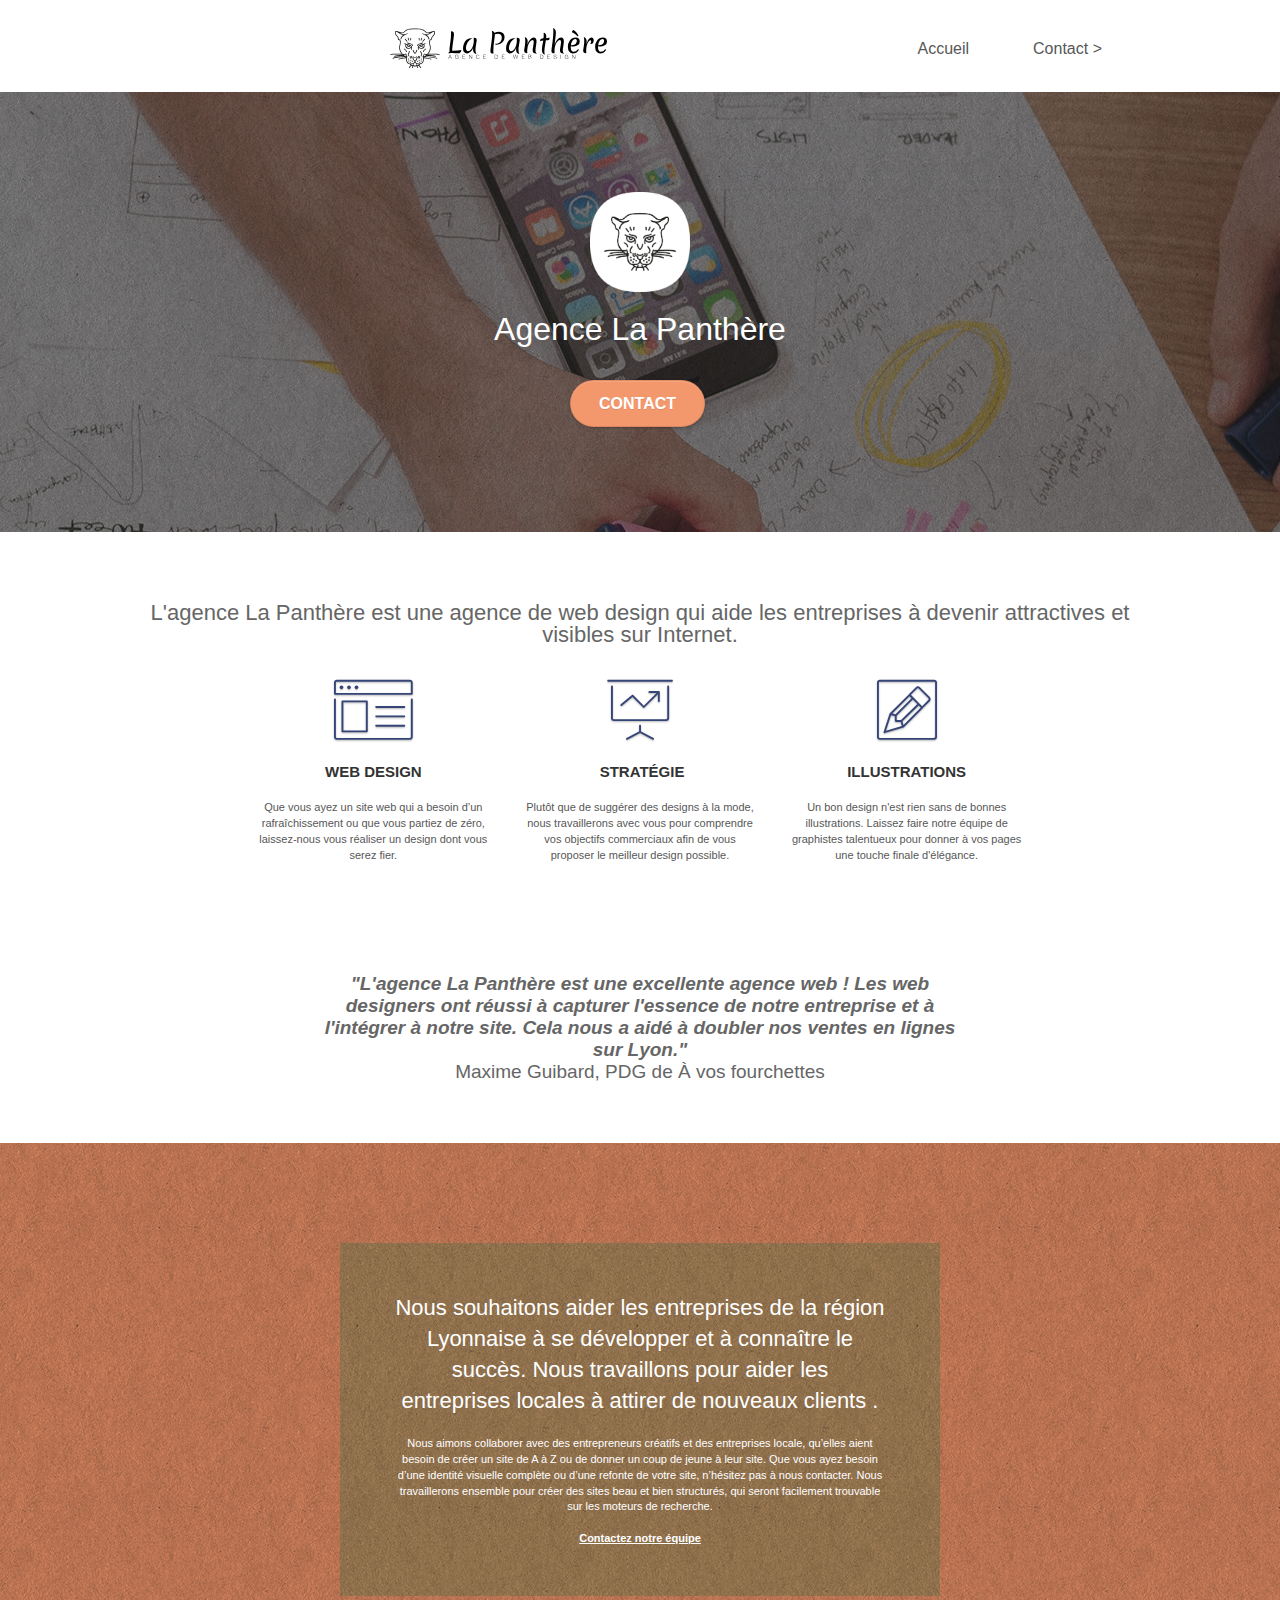
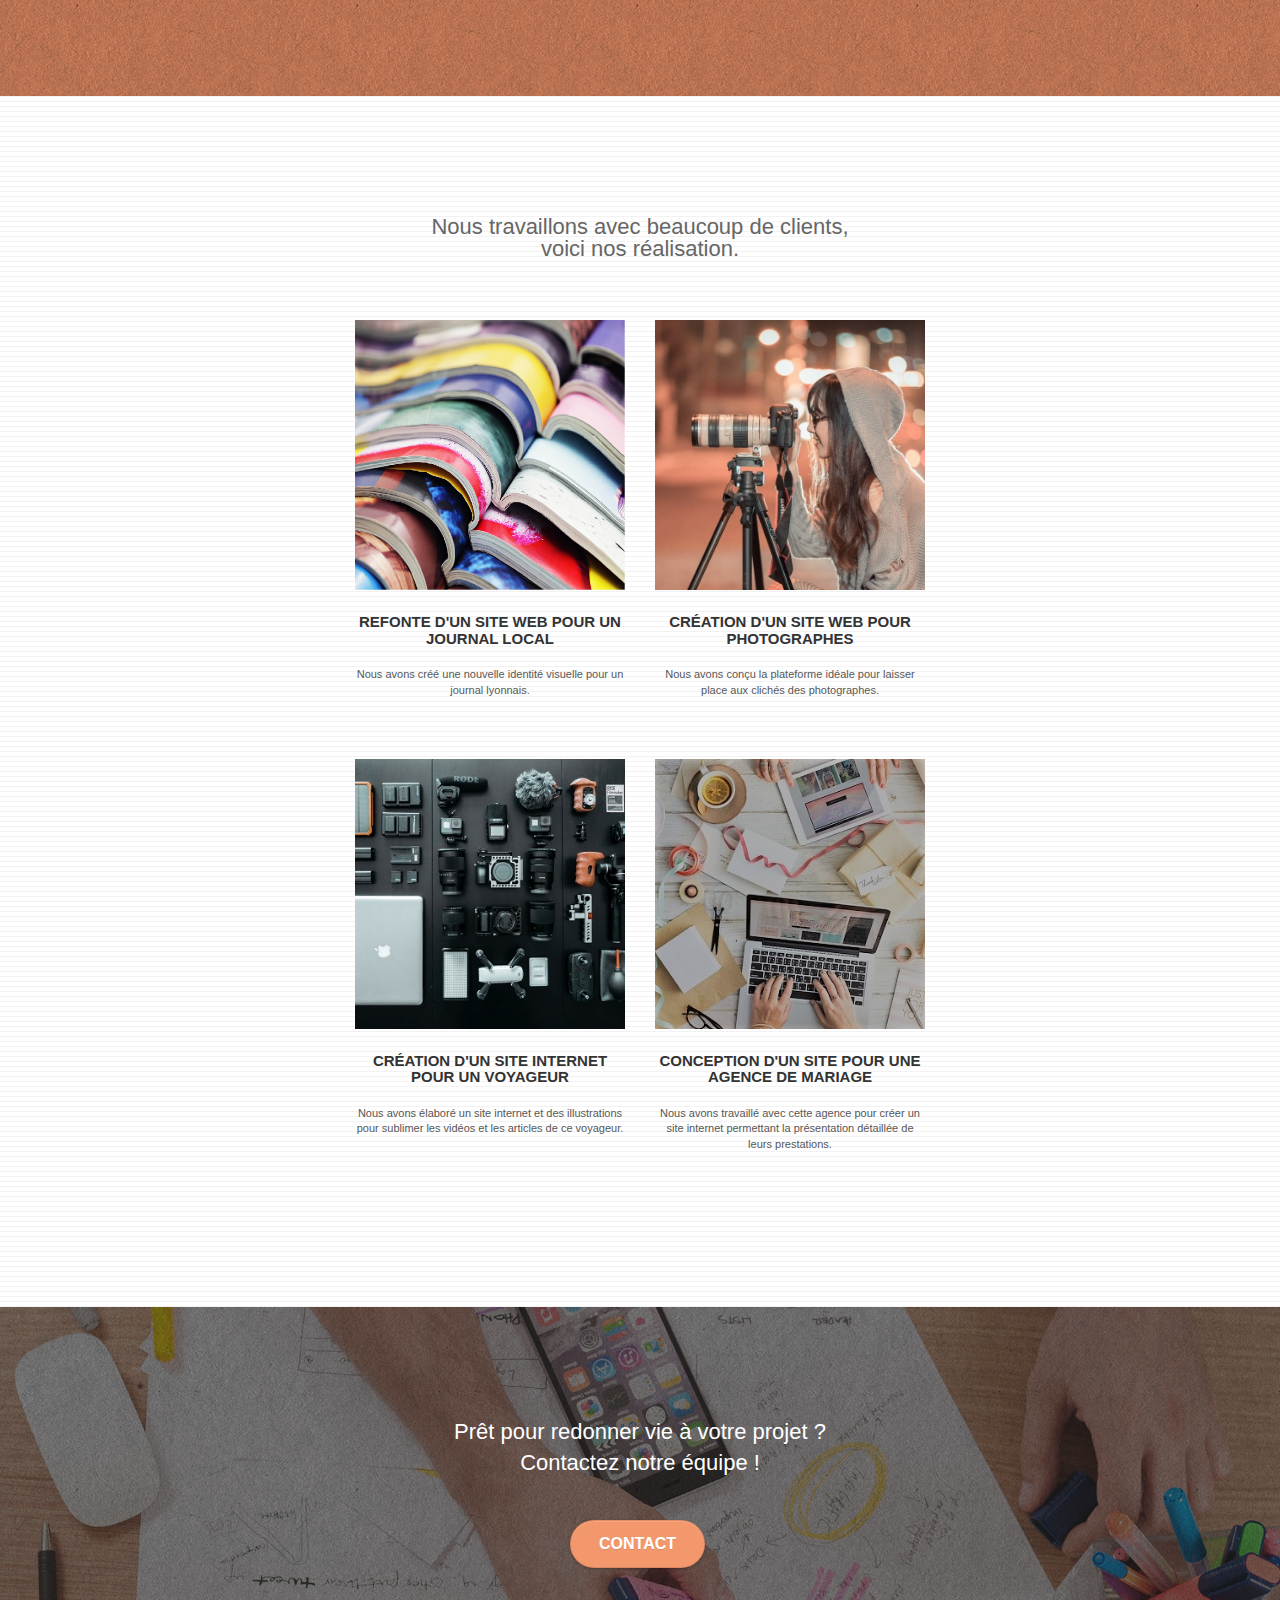
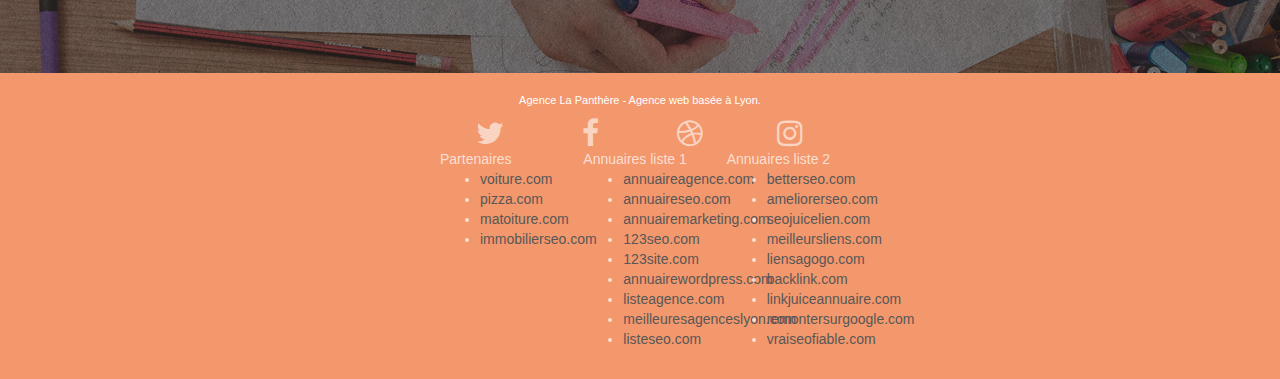
==== commit 5f986c6e: "version finale" ====
--- a/index.html
+++ b/index.html
@@ -1,14 +1,18 @@
 <!doctype html>
-<html lang="Default">
+<html lang="fr">
 <head>
     <meta charset="utf-8">
-    <meta name="keywords" content="seo, google, site web, site internet, agence design lyon, agence design, agence design,agence design,agence design,agence design,agence design,agence design,agence design,agence design">
-    <meta name="description" content="">
+    <meta name="keywords" content="SEO,Google,Site web,Site internet,Agence design Lyon,Agence design">
+    <meta name="description" content="Notre agence de web design à Lyon vous offre des services de qualité supérieure pour la création de sites web.
+	 								Nous sommes spécialisés dans le référencement SEO et nous utilisons les dernières techniques 
+	 								pour améliorer la visibilité de votre site internet sur Google.
+									Contactez-nous dès maintenant pour découvrir comment nous pouvons vous aider
+									 à augmenter votre conversion grâce à un design de qualité professionnelle.">
     <meta name="viewport" content="width=device-width, initial-scale=1.0, viewport-fit=cover">
     <link rel="shortcut icon" type="image/png" href="favicon.jpg">
     
 	<link rel="stylesheet" type="text/css" href="./css/bootstrap.css">
-	<link rel="stylesheet" type="text/css" href="style.css">
+	<link rel="stylesheet" type="text/css" href="style.min.css">
 	<link rel="stylesheet" type="text/css" href="./css/font-awesome.css">
 	<link rel="stylesheet" type="text/css" href="./css/et-line.css">
 	
@@ -63,7 +67,7 @@
 		<div class="row tight-width-whitespace">
 			<div class="col-sm-12">
 				<img src="img/logo.png" class="center-block image-resize-mode" width="100" alt="Agence La Panthère, agence web lyon, création logo lyon" />
-				<h1 class="text-center hero-bloc-text tc-white ">
+				<h1 class="text-center hero-bloc-text tc-white" >
 					Agence La Panthère
 				</h1>
 				<div class="text-center">
@@ -80,7 +84,7 @@
 	<div class="container bloc-md">
 		<div class="row">
 			<div class="col-sm-12 text-center">
-				<img alt="agence web, agence web lyon, web design lyon, stratégie web" src="img/title.png" />
+				<h2 class="old_pictures">L'agence La Panthère est une agence de web design qui aide les entreprises à devenir attractives et visibles sur Internet.</h2>
 			</div>
 		</div>
 		<div class="row voffset-lg med-width-whitespace">
@@ -120,7 +124,7 @@
 		</div>
 		<div class="row voffset-lg voffset">
 			<div class="col-xs-12 col-md-8 col-md-offset-2 text-center">
-				<img alt="agence web, agence web lyon, web design lyon, stratégie web" src="img/citation.png" />
+				<h2 class="old_pictures" id="citation">"L'agence La Panthère est une excellente agence web ! Les web designers ont réussi à capturer l'essence de notre entreprise et à l'intégrer à notre site. Cela nous a aidé à doubler nos ventes en lignes sur Lyon."<br><span>Maxime Guibard, PDG de À vos fourchettes</span></h2>
 
 			</div>
 		</div>
@@ -150,7 +154,7 @@
 	<div class="container bloc-lg">
 		<div class="row">
 			<div class="col-sm-12 text-center">
-				<img alt="agence web, agence web lyon, web design lyon, stratégie web" src="img/title2.png" />
+				<h2 class="old_pictures">Nous travaillons avec beaucoup de clients,<br>voici nos réalisation.</h2>
 			</div>
 		</div>
 		<div class="row tight-width-whitespace portfolio-row">
@@ -241,8 +245,6 @@
 							<a class="social" href="index.html"><span class="fa fa-instagram icon-md"></span></a>
 						</div>
 					</div>
-					<div class="keywords" style="color:#F3976C;">Agence web à lyon, stratégie web, web design, illustrations, design de site web, site web, web, internet, site internet, site</div>
-				</div>
 				<div class="row">
 					<div class="col-sm-4">
 						Partenaires
--- a/style.min.css
+++ b/style.min.css
@@ -0,0 +1 @@
+.d-bloc .navbar-toggle .icon-bar,body{background:#fff}.bloc .container,.row.row-no-gutters>[class*=" col-"],.row.row-no-gutters>[class^=col-]{padding-right:0;padding-left:0}.nav-center .navbar-brand img,body{margin:0}.nav>li>a,a:hover{text-decoration:none}a,button{outline:0!important}.scrollToTop,a,button{transition:.3s ease-in-out}body{padding:0;overflow-x:hidden;-webkit-font-smoothing:antialiased;-moz-osx-font-smoothing:grayscale}a:hover{cursor:pointer}#page-loading-blocs-notifaction{position:fixed;top:0;bottom:0;width:100%;z-index:100000;background:url("img/pageload-spinner.gif") center center no-repeat #fff}.bloc{width:100%;clear:both;background:50% 50%/cover no-repeat;padding:0 50px;-webkit-background-size:cover;-moz-background-size:cover;-o-background-size:cover;position:relative}.bloc-lg{padding:100px 50px}.bloc-md{padding:50px}.bloc-sm{padding:20px 50px}.bg-b-edge,.bg-bl-edge,.bg-br-edge,.bg-center,.bg-l-edge,.bg-r-edge,.bg-repeat,.bg-t-edge,.bg-tl-edge,.bg-tr-edge{-webkit-background-size:auto!important;-moz-background-size:auto!important;-o-background-size:auto!important;background-size:auto!important}.bg-repeat,.nav>li a:focus,.nav>li a:hover{background:0 0}.bg-t-edge{background:top no-repeat}.bloc-bg-texture::before{content:"";background-size:2px 2px;position:absolute;top:0;bottom:0;left:0;right:0}.texture-paper::before{background:url("img/texture-paper.png") 0 0/280px 280px}.nav>li>.dropdown a,.navbar-toggle:hover{background:0 0!important}.b-parallax{background-attachment:fixed}.d-bloc{color:rgba(255,255,255,.7)}.d-bloc button:hover{color:rgba(255,255,255,.9)}.d-bloc .icon-round,.d-bloc .icon-rounded,.d-bloc .icon-semi-rounded-a,.d-bloc .icon-semi-rounded-b,.d-bloc .icon-square{border-color:rgba(255,255,255,.9)}.d-bloc .divider-h span{border-color:rgba(255,255,255,.2)}.d-bloc .a-btn,.d-bloc .navbar a,.d-bloc .navbar-brand,.d-bloc a .icon-lg,.d-bloc a .icon-md,.d-bloc a .icon-sm,.d-bloc a .icon-xl,.d-bloc h1 a,.d-bloc h2 a,.d-bloc h3 a,.d-bloc h4 a,.d-bloc h5 a,.d-bloc h6 a,.d-bloc p a{color:rgba(255,255,255,.6)}.d-bloc .a-btn:hover,.d-bloc .navbar a:hover,.d-bloc .navbar-brand:hover,.d-bloc a:hover .icon-lg,.d-bloc a:hover .icon-md,.d-bloc a:hover .icon-sm,.d-bloc a:hover .icon-xl,.d-bloc h1 a:hover,.d-bloc h2 a:hover,.d-bloc h3 a:hover,.d-bloc h4 a:hover,.d-bloc h5 a:hover,.d-bloc h6 a:hover,.d-bloc p a:hover{color:#fff}.d-bloc .btn-wire,.d-bloc .btn-wire:hover{color:#fff;border-color:#fff}.d-bloc .panel icon,.l-bloc .icon-round,.l-bloc .icon-rounded,.l-bloc .icon-semi-rounded-a,.l-bloc .icon-semi-rounded-b,.l-bloc .icon-square{border-color:rgba(0,0,0,.7)}.d-bloc .panel,.l-bloc{color:rgba(0,0,0,.5)}.d-bloc .panel button:hover,.l-bloc button:hover{color:rgba(0,0,0,.7)}.d-bloc .panel .divider-h span,.l-bloc .divider-h span{border-color:rgba(0,0,0,.1)}.d-bloc .panel .a-btn,.l-bloc .a-btn,.l-bloc .navbar a,.l-bloc .navbar-brand,.l-bloc .navbar-toggle .icon-bar,.l-bloc a .icon-lg,.l-bloc a .icon-md,.l-bloc a .icon-sm,.l-bloc a .icon-xl,.l-bloc h1 a,.l-bloc h2 a,.l-bloc h3 a,.l-bloc h4 a,.l-bloc h5 a,.l-bloc h6 a,.l-bloc p a{color:rgba(0,0,0,.6)}.d-bloc .panel .a-btn:hover,.l-bloc .a-btn:hover,.l-bloc .navbar a:hover,.l-bloc .navbar-brand:hover,.l-bloc a:hover .icon-lg,.l-bloc a:hover .icon-md,.l-bloc a:hover .icon-sm,.l-bloc a:hover .icon-xl,.l-bloc h1 a:hover,.l-bloc h2 a:hover,.l-bloc h3 a:hover,.l-bloc h4 a:hover,.l-bloc h5 a:hover,.l-bloc h6 a:hover,.l-bloc p a:hover{color:#000}.d-bloc .panel .btn-wire,.d-bloc .panel .btn-wire:hover,.l-bloc .btn-wire,.l-bloc .btn-wire:hover{color:rgba(0,0,0,.7);border-color:rgba(0,0,0,.3)}.voffset{margin-top:30px}.voffset-lg{margin-top:80px}.row-no-gutters{margin-right:0;margin-left:0}#bloc-1-hero h1{font-size:32px}.navbar{margin-bottom:0;z-index:1;display:flex;justify-content:space-between}.navbar-brand{height:auto;padding:3px 15px;font-size:25px;font-weight:600;line-height:44px}.navbar-brand img{max-height:200px;margin:0 5px 0 0;display:inline}.navbar-brand img[src$=svg]{min-width:100px}.navbar .nav{padding-top:2px;z-index:1}.nav>li{margin-top:4px;font-size:16px;list-style-type:none;margin-inline:17px}.navbar-nav{display:flex;justify-content:space-around}.navbar-nav .open .dropdown-menu>li>a{text-align:inherit}.navbar-toggle{margin:10px 10px 0 0;border:0}.navbar-toggle .icon-bar{background-color:rgba(0,0,0,.5);width:26px}.nav-invert .navbar .nav{float:left}.nav-invert .navbar-brand,.nav-invert .navbar-header{float:right;position:relative;z-index:2}#form_1{border:1px solid #57575754;border-radius:15px;padding:14px;box-shadow:2px 0 11px #c279567d;width:67%}.form-group{display:flex;flex-direction:column}.form-group label{font-weight:700;margin-block:7px}.form-group input{padding-block:10px}#bloc_principal_contact{display:flex;width:69%;justify-content:center;align-items:center;padding-left:11em}.bloc_text_contact{width:92%}.bloc_text_contact h3,.bloc_text_contact p{margin-left:5em}.bloc_text_contact h3{width:85%}.bloc_text_contact p{font-size:19px;width:70%}.old_pictures{line-height:22px;color:#666!important}#citation{font-size:19px;font-style:italic;font-weight:600}#citation span{font-style:normal;font-weight:500}@media (max-width:1350px){#bloc_principal_contact{flex-direction:column}.bloc_text_contact{margin-top:40px}.bloc_text_contact h3,.bloc_text_contact p{margin-left:0}#bloc-7>div{padding-top:10px}}.mg-lg,.mg-md{margin-top:10px}@media (max-width:500px){#bloc_principal_contact{padding-left:2em}#form_1,.bloc_text_contact{width:100%}.bloc_text_contact h3{width:85%}.bloc_text_contact p{font-size:14px;width:100%}#h1_contact{font-size:20px}#h1_contact+p{font-size:15px}}@media (min-width:768px){.site-navigation{position:absolute;top:50%;right:20px;transform:translate(0,-50%);-webkit-transform:translateY(-50%)}.nav>li .dropdown-menu a,.nav>li .dropdown-menu a:hover{color:#484848}.nav-invert .site-navigation{left:0;right:0}.nav-center{text-align:center}.nav-center .navbar-header{width:100%}.nav-center .nav>li,.nav-center .navbar-brand,.nav-center .navbar-header{float:none;display:inline-block}.nav-center .site-navigation{position:relative;width:100%;right:0;margin-right:0;margin-top:20px}.nav-center.mini-nav .navbar-toggle{float:none;margin:10px auto 0}}.nav>li>.dropdown a{display:block;padding:14px 15px}nav .caret{margin:0 5px}.dropdown-menu .dropdown-menu{top:-8px;left:100%}.dropdown-menu .dropmenu-flow-right{top:100%;left:0;margin-left:-1px;border-top-left-radius:0;border-top-right-radius:0}.dropdown-menu .dropdown span{border:4px solid #000;border-top-color:transparent;border-right-color:transparent;border-bottom-color:transparent;margin:6px -5px 0 0!important;float:right}.mg-md{margin-bottom:20px}.mg-lg{font-size:18px;margin-bottom:40px}.btn{margin:0 5px 5px 0}.btn.pull-right{margin:0 0 5px 5px}.btn-d,.btn-d:focus,.btn-d:hover{color:#fff;background:rgba(0,0,0,.3)}.close-lightbox,.lightbox-caption,.next-lightbox,.prev-lightbox{background:rgba(0,0,0,.5);position:absolute}.btn-rd{border-radius:40px}.btn-clean{border:1px solid rgba(0,0,0,.08);border-bottom-color:rgba(0,0,0,.1);text-shadow:0 1px 0 rgba(0,0,1,.1);box-shadow:0 1px 3px rgba(0,0,1,.25),inset 0 1px 0 0 rgba(255,255,255,.15)}.icon-md{font-size:30px!important}.icon-lg{font-size:60px!important}.sm-shadow{text-shadow:0 1px 2px rgba(0,0,0,.3)}.panel-sq,.panel-sq .panel-footer,.panel-sq .panel-heading{border-radius:0}.panel-rd{border-radius:30px}.panel-rd .panel-heading{border-radius:29px 29px 0 0}.panel-rd .panel-footer{border-radius:0 0 29px 29px}.form-control{border-color:rgba(0,0,0,.1);box-shadow:none}.scrollToTop{width:40px;height:40px;position:fixed;bottom:20px;right:20px;opacity:0;z-index:500}.scrollToTop span{margin-top:6px}.showScrollTop{font-size:14px;opacity:1}a[data-lightbox]{position:relative;display:block;text-align:center}a[data-lightbox]:hover::before{content:"+";font-family:HelveticaNeue-Light,"Helvetica Neue Light","Helvetica Neue",Helvetica,Arial;font-size:32px;width:50px;height:50px;margin-left:-25px;border-radius:50%;background:rgba(0,0,0,.6);color:#fff;font-weight:100;z-index:1;position:absolute;top:50%;transform:translateY(-50%);-webkit-transform:translateY(-50%)}a[data-lightbox]:hover img{opacity:.6;-webkit-animation-fill-mode:none;animation-fill-mode:none}#lightbox-modal{display:flex;align-items:center}#lightbox-modal .modal-dialog{width:90%;max-width:900px;margin:0 auto}#lightbox-modal .modal-dialog img{max-height:90vh;margin:0 auto}.lightbox-caption{padding:20px;color:#fff;left:15px;right:15px;bottom:5px}.close-lightbox{color:#fff;font-size:30px;top:20px;right:20px;z-index:20;border:none;line-height:30px;padding:0 9px 5px;opacity:.3}.close-lightbox:hover,.next-lightbox:hover,.prev-lightbox:hover{opacity:1;color:#fff}.next-lightbox,.prev-lightbox{font-size:20px;color:rgba(255,255,255,.9);transition:.2s ease-in-out;top:45%;z-index:1;opacity:.4}.next-lightbox{padding:6px 8px 1px 13px;right:25px}.prev-lightbox{padding:6px 13px 1px 10px;left:25px}.snapshot-lb .modal-body{padding-bottom:45px}.snapshot-lb .lightbox-caption{padding:0;color:rgba(0,0,0,.5);background:0 0}.btn,a,h1,h2,h3,h4,h5,h6,label,p{font-family:helvetica;font-weight:400;color:#575757!important}h1,h3,h4{color:#333!important}.btn-atomic-tangerine,.cta-hero,.ltc-white,.tc-white,.white{color:#fff!important}.container{max-width:1000px}.hero-bloc-text{font-size:38px}.hero-bloc-text-sub{font-size:36px}.statement-bloc-text{line-height:26px;font-style:italic;font-size:20px;text-align:center;font-weight:lighter;max-width:520px;margin:auto}.cta-hero,h3{text-transform:uppercase;font-weight:700}p{font-size:11px}.tight-width-whitespace{max-width:600px;margin:auto}.h1{font-size:20px;font-family:"Open Sans"}.cta-hero{margin-top:22px;padding:12px 28px;font-size:16px}.social{max-width:400px;margin:auto}h2{font-size:22px;line-height:1.4em}h3{font-size:15px}.med-width-whitespace{max-width:800px;margin:auto;box-shadow:0 0 0 #000}.icons{margin-bottom:14px;margin-top:24px}.portfolio-thumb{margin-bottom:24px}.portfolio-row{margin-bottom:44px;margin-top:50px}.avatar{box-shadow:0 4px 9px rgba(0,0,0,.3)}.black-background{background-color:rgba(165,147,99,.7);padding:40px}.bold-link{font-weight:900;text-decoration:underline!important}.bgc-white{background-color:#fff}.bgc-dark-slate-blue{background-color:#364577}.bgc-atomic-tangerine{background-color:#f3976c}.tc-white{z-index:1;position:relative}.btn-atomic-tangerine{background:#f3976c}.btn-atomic-tangerine:hover{background:#c27956!important;color:#fff!important}.ltc-white:hover{color:#ccc!important}.ltc-atomic-tangerine{color:#f3976c!important}.ltc-atomic-tangerine:hover{color:#c27956!important}.icon-dark-slate-blue{color:#364577!important;border-color:#364577!important}.bg-dots-bg{background-image:url("img/dots-bg.png")}.bg-lines-h2-bg{background-image:url("img/lines-h2-bg.png")}.bg-banniere{background-image:url("img/agence-la-panthere.jpg")}.bg-presentation{background-image:url("img/image-de-presentation.bmp")}@media (max-width:1024px){.bloc{padding-left:20px;padding-right:20px}.bloc-tile-2.full-width-bloc .container,.bloc-tile-3.full-width-bloc .container,.bloc-tile-4.full-width-bloc .container,.bloc.full-width-bloc{padding-left:0;padding-right:0}.navbar-nav{padding-left:0;margin-right:30px}}@media (max-width:992px) and (min-width:768px){.navbar .nav{max-width:80%}.nav-center.navbar .nav{max-width:100%}}@media only screen and (min-width:768px) and (max-width:1024px) and (orientation:landscape){.b-parallax{background-attachment:scroll}}@media only screen and (min-width:1024px) and (max-width:1366px) and (-webkit-min-device-pixel-ratio:1.5){.b-parallax{background-attachment:scroll}}@media (max-width:991px){.container{width:100%}.b-parallax{background-attachment:scroll}#hero-bloc,.page-container{overflow-x:hidden;position:relative}.bloc-group,.bloc-group .bloc{display:block;width:100%}.bloc-fill-screen .fill-bloc-bottom-edge,.bloc-fill-screen .fill-bloc-top-edge{padding:0 20px}}@media (max-width:400px){.bloc{padding-left:0;padding-right:0}}@media (max-width:767px){.page-container{overflow-x:hidden;position:relative}#disqus_thread,h1,h2,h3,h4,h5,h6,p{padding-left:10px!important;padding-right:10px!important}.b-parallax{background-attachment:scroll}.navbar .nav{padding-top:0;border-top:1px solid rgba(0,0,0,.2);float:none!important}.navbar{flex-direction:column;padding:0!important}.navbar-nav{flex-direction:column;margin-right:0}.navbar-nav li{margin:0}.navbar.row{margin-left:0;margin-right:0}.site-navigation{position:inherit;transform:none;-webkit-transform:none;-ms-transform:none}.nav>li{margin-top:0;border-bottom:1px solid rgba(0,0,0,.1);background:rgba(0,0,0,.05);text-align:left;padding-left:15px;width:100%}.nav>li:hover{background:rgba(0,0,0,.08)}.dropdown .dropdown a .caret{float:none;margin:5px 0 0 10px!important;border:4px solid #000;border-bottom-color:transparent;border-right-color:transparent;border-left-color:transparent}#hero-bloc .navbar .nav{background:rgba(0,0,0,.8)}#hero-bloc .navbar .nav a{color:rgba(255,255,255,.6)}.hero{padding:50px 0}.hero-nav{left:-1px;right:-1px}.navbar-collapse{padding:0;overflow-x:hidden;-webkit-box-shadow:none;box-shadow:none}.navbar-brand img{max-height:40px;width:auto}.nav-invert .navbar-header{float:none;width:100%}.nav-invert .navbar-toggle{float:left;margin-left:10px}.bloc,.bloc-fill-screen .fill-bloc-bottom-edge,.bloc-fill-screen .fill-bloc-top-edge,.bloc-md,.bloc-sm,.bloc-tile-2 .container,.bloc-tile-3 .container,.bloc-tile-4 .container{padding-left:0;padding-right:0}.bloc-lg,.bloc-xl,.bloc-xxl{padding:40px 0}.a-block{padding:0 10px}.btn-dwn{display:none}.voffset{margin-top:5px}.voffset-md{margin-top:20px}.voffset-lg{margin-top:30px}form{padding:5px}.close-lightbox{display:inline-block}.blocsapp-device-iphone5{background-size:216px 425px;padding-top:60px;width:216px;height:425px}.blocsapp-device-iphone5 img{width:180px;height:320px}.bloc-mob-center-text{text-align:center}}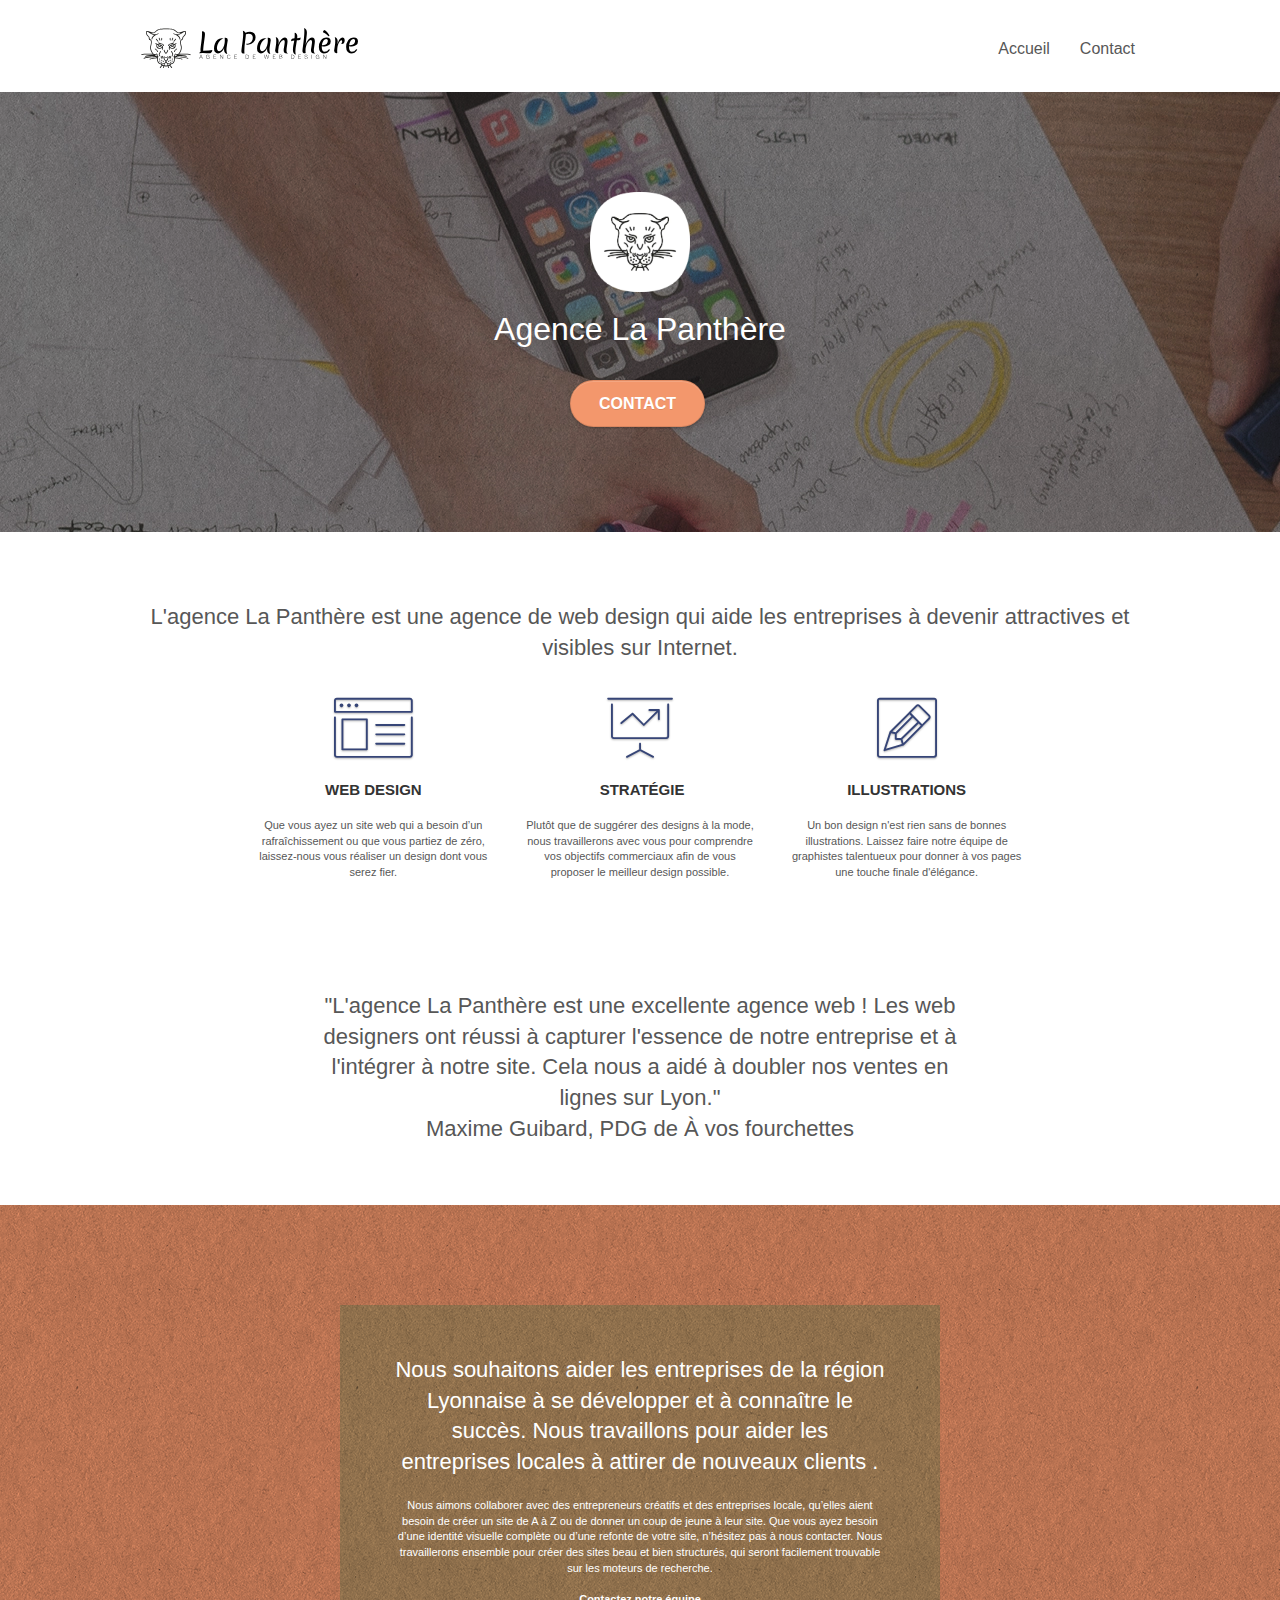
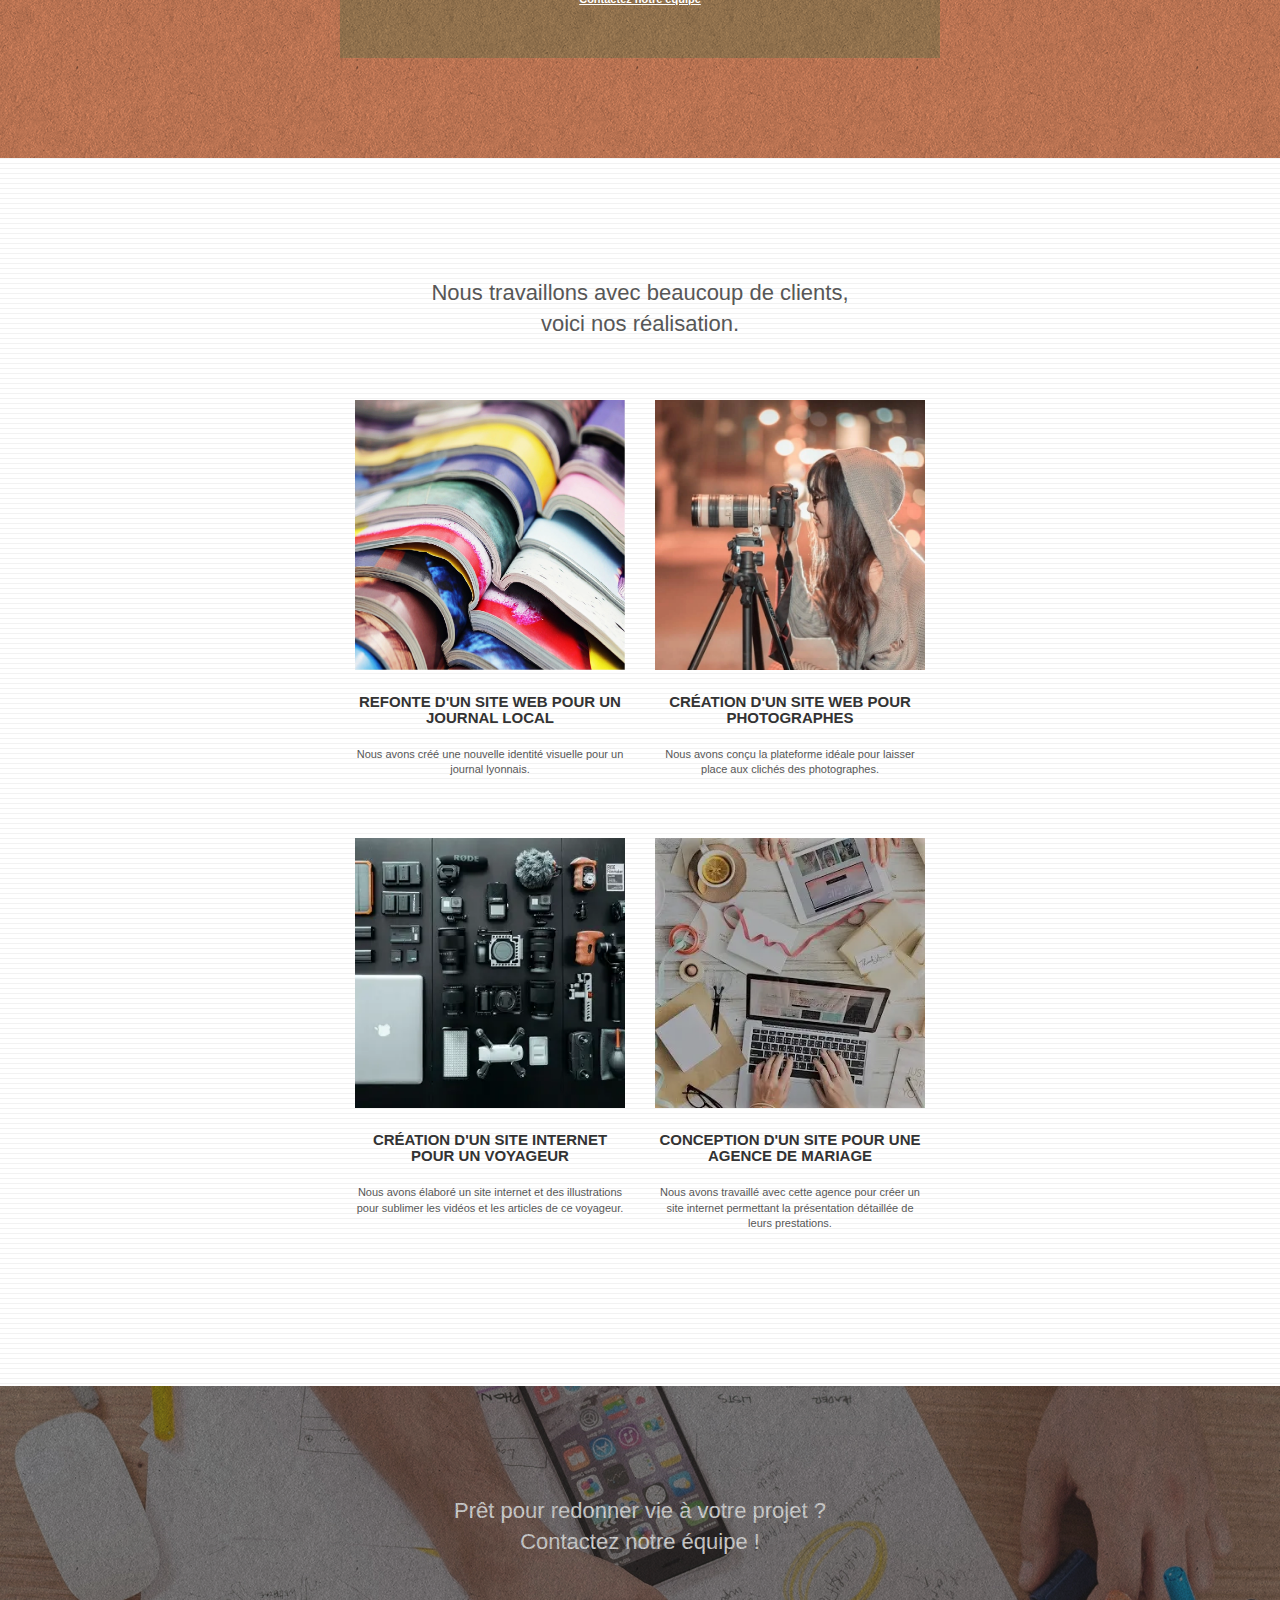
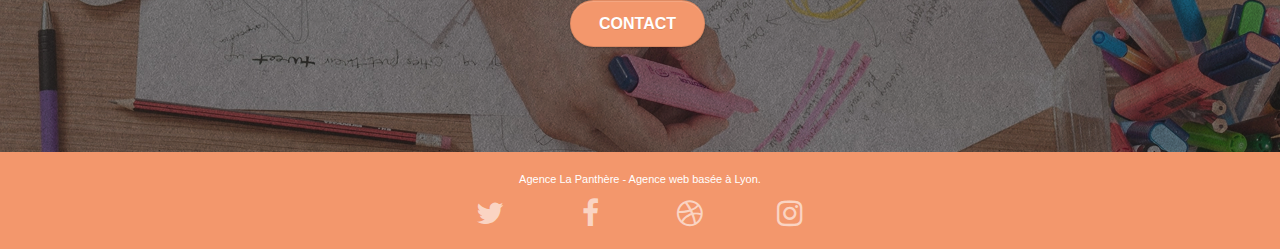
==== commit 2c394220: "optimized img & css" ====
--- a/index.html
+++ b/index.html
@@ -1,298 +1,301 @@
 <!doctype html>
 <html lang="fr">
+
 <head>
-    <meta charset="utf-8">
-    <meta name="keywords" content="SEO,Google,Site web,Site internet,Agence design Lyon,Agence design">
-    <meta name="description" content="Notre agence de web design à Lyon vous offre des services de qualité supérieure pour la création de sites web.
+	<meta charset="utf-8">
+	<meta name="keywords" content="SEO,Google,Site web,Site internet,Agence design Lyon,Agence design">
+	<meta name="description" content="Notre agence de web design à Lyon vous offre des services de qualité supérieure pour la création de sites web.
 	 								Nous sommes spécialisés dans le référencement SEO et nous utilisons les dernières techniques 
 	 								pour améliorer la visibilité de votre site internet sur Google.
 									Contactez-nous dès maintenant pour découvrir comment nous pouvons vous aider
 									 à augmenter votre conversion grâce à un design de qualité professionnelle.">
-    <meta name="viewport" content="width=device-width, initial-scale=1.0, viewport-fit=cover">
-    <link rel="shortcut icon" type="image/png" href="favicon.jpg">
-    
+	<meta name="viewport" content="width=device-width, initial-scale=1.0, viewport-fit=cover">
+	<link rel="shortcut icon" type="image/webp" href="favicon.webp">
+
 	<link rel="stylesheet" type="text/css" href="./css/bootstrap.css">
 	<link rel="stylesheet" type="text/css" href="style.min.css">
-	<link rel="stylesheet" type="text/css" href="./css/font-awesome.css">
-	<link rel="stylesheet" type="text/css" href="./css/et-line.css">
-	
-    
+	<link rel="stylesheet" type="text/css" href="./css/font-awesome.min.css">
+	<link rel="stylesheet" type="text/css" href="./css/et-line.min.css">
+
+
 	<script src="./js/jquery-2.1.0.js"></script>
 	<script src="./js/bootstrap.js"></script>
 	<script src="./js/blocs.js"></script>
 	<script src="./js/jquery.touchSwipe.js" defer></script>
 	<script src="./js/gmaps.js"></script>
 
-    <title>Agence Web La Panthère</title>
-
-    
-<!-- Analytics -->
- 
-<!-- Analytics END -->
-    
+	<title>Agence Web La Panthère</title>
+
+
+	<!-- Analytics -->
+
+	<!-- Analytics END -->
+
 </head>
+
 <body>
-<!-- Principal conteneur -->
-<div class="page-container">
-    
-<!-- bloc-0 -->
-<div class="bloc bgc-white l-bloc " id="bloc-0">
-	<div class="container bloc-sm">
-
-		<nav class="navbar row">
-			<div class="navbar-header">
-				<a class="navbar-brand" href="index.html"><img src="img/agence-la-panthere-monochrome.svg" alt="Logo de l'agence web La Panthère" height="40" /></a>
-				<button id="nav-toggle" type="button" class="ui-navbar-toggle navbar-toggle" data-toggle="collapse" data-target=".navbar-1">
-					<span class="sr-only">Toggle navigation</span><span class="icon-bar"></span><span class="icon-bar"></span><span class="icon-bar"></span>
-				</button>
-			</div>
-			<div class="collapse navbar-collapse navbar-1 special-dropdown-nav">
-				<ul class="site-navigation nav navbar-nav">
-					<li>
-						<a href="index.html">Accueil</a>
-					</li>
-					<li>
-						<a href="Contact.html">Contact &gt;</a>
-					</li>
-				</ul>
-			</div>
-		</nav>
+	<!-- Principal conteneur -->
+	<div class="page-container">
+
+		<!-- bloc-0 -->
+		<div class="bloc bgc-white l-bloc " id="bloc-0">
+			<div class="container bloc-sm">
+
+				<nav class="navbar row">
+					<div class="navbar-header">
+						<a class="navbar-brand" href="index.html"><img src="img/agence-la-panthere-monochrome.svg"
+								alt="Logo de l'agence web La Panthère" height="40" /></a>
+						<button id="nav-toggle" type="button" class="ui-navbar-toggle navbar-toggle"
+							data-toggle="collapse" data-target=".navbar-1">
+							<span class="sr-only">Toggle navigation</span><span class="icon-bar"></span><span
+								class="icon-bar"></span><span class="icon-bar"></span>
+						</button>
+					</div>
+					<div class="collapse navbar-collapse navbar-1 special-dropdown-nav">
+						<ul class="site-navigation nav navbar-nav">
+							<li>
+								<a href="index.html">Accueil</a>
+							</li>
+							<li>
+								<a href="Contact.html">Contact</a>
+							</li>
+						</ul>
+					</div>
+				</nav>
+			</div>
+		</div>
+		<!-- bloc-0 END -->
+
+		<!-- bloc-1-presentation -->
+		<div class="bloc bgc-dark-slate-blue bg-banniere d-bloc bg-t-edge bloc-bg-texture texture-paper b-parallax"
+			id="bloc-1-hero">
+			<div class="container bloc-lg">
+				<div class="row tight-width-whitespace">
+					<div class="col-sm-12">
+						<img src="img/logo.webp" class="center-block image-resize-mode" width="100"
+							alt="Agence La Panthère, agence web lyon, création logo lyon" />
+						<h1 class="text-center hero-bloc-text tc-white">
+							Agence La Panthère
+						</h1>
+						<div class="text-center">
+							<a href="Contact.html" class="btn btn-lg btn-clean btn-rd cta-hero btn-atomic-tangerine"
+								id="cta-hero">Contact</a>
+						</div>
+					</div>
+				</div>
+			</div>
+		</div>
+		<!-- bloc-1-presentation END -->
+
+		<!-- bloc-2-services -->
+		<div class="bloc bgc-white l-bloc" id="bloc-2-services">
+			<div class="container bloc-md">
+				<div class="row">
+					<div class="col-sm-12 text-center">
+						<h2 class="old_pictures">L'agence La Panthère est une agence de web design qui aide les
+							entreprises à devenir attractives et visibles sur Internet.</h2>
+					</div>
+				</div>
+				<div class="row voffset-lg med-width-whitespace">
+					<div class="col-sm-4">
+						<div class="text-center">
+							<span class="et-icon-browser sm-shadow icon-dark-slate-blue icons icon-lg"></span>
+						</div>
+						<h3 class="mg-md text-center">
+							Web design
+						</h3>
+						<p class="text-center ">
+							Que vous ayez un site web qui a besoin d&rsquo;un rafraîchissement ou que vous partiez de
+							zéro, laissez-nous vous réaliser un design dont vous serez fier.
+						</p>
+					</div>
+					<div class="col-sm-4">
+						<div class="text-center">
+							<span class="et-icon-presentation sm-shadow icon-dark-slate-blue icons icon-lg"></span>
+						</div>
+						<h3 class="mg-md text-center">
+							&nbsp;Stratégie
+						</h3>
+						<p class="text-center ">
+							Plutôt que de suggérer des designs à la mode, nous travaillerons avec vous pour comprendre
+							vos objectifs commerciaux afin de vous proposer le meilleur design possible.<br>
+						</p>
+					</div>
+					<div class="col-sm-4">
+						<div class="text-center">
+							<span class="et-icon-edit sm-shadow icon-dark-slate-blue icons icon-lg"></span>
+						</div>
+						<h3 class="mg-md text-center">
+							Illustrations
+						</h3>
+						<p class="text-center ">
+							Un bon design n'est rien sans de bonnes illustrations. Laissez faire notre équipe de
+							graphistes talentueux pour donner à vos pages une touche finale d'élégance.
+						</p>
+					</div>
+				</div>
+				<div class="row voffset-lg voffset">
+					<div class="col-xs-12 col-md-8 col-md-offset-2 text-center">
+						<h2 class="old_pictures" id="citation">"L'agence La Panthère est une excellente agence web ! Les
+							web designers ont réussi à capturer l'essence de notre entreprise et à l'intégrer à notre
+							site. Cela nous a aidé à doubler nos ventes en lignes sur Lyon."<br><span>Maxime Guibard,
+								PDG de À vos fourchettes</span></h2>
+
+					</div>
+				</div>
+			</div>
+		</div>
+		<!-- bloc-2-services END -->
+
+		<!-- bloc-3-what-i-do -->
+		<div class="bloc tc-white bgc-atomic-tangerine bg-presentation d-bloc bloc-bg-texture texture-paper b-parallax"
+			id="bloc-3-what-i-do">
+			<div class="container bloc-lg">
+				<div class="row tight-width-whitespace black-background">
+					<div class="col-sm-12">
+						<h2 class="mg-md text-center tc-white">
+							Nous souhaitons aider les entreprises de la région Lyonnaise à se développer et à connaître
+							le succès. Nous travaillons pour aider les entreprises locales à attirer de nouveaux clients
+							.<br>
+						</h2>
+						<p class="text-center white">
+							Nous aimons collaborer avec des entrepreneurs créatifs et des entreprises locale, qu’elles
+							aient besoin de créer un site de A à Z ou de donner un coup de jeune à leur site. Que vous
+							ayez besoin d’une identité visuelle complète ou d’une refonte de votre site, n’hésitez pas à
+							nous contacter. Nous travaillerons ensemble pour créer des sites beau et bien structurés,
+							qui seront facilement trouvable sur les moteurs de recherche. <br><br><a
+								class="ltc-white bold-link" href="Contact.html">Contactez notre équipe</a><br>
+						</p>
+					</div>
+				</div>
+			</div>
+		</div>
+		<!-- bloc-3-what-i-do END -->
+
+		<!-- bloc-4-portfolio -->
+		<div class="bloc bgc-white bg-lines-h2-bg bg-repeat l-bloc" id="bloc-4-portfolio">
+			<div class="container bloc-lg">
+				<div class="row">
+					<div class="col-sm-12 text-center">
+						<h2 class="old_pictures">Nous travaillons avec beaucoup de clients,<br>voici nos réalisation.
+						</h2>
+					</div>
+				</div>
+				<div class="row tight-width-whitespace portfolio-row">
+					<div class="col-sm-6">
+						<a href="#" data-lightbox="img/1.webp" data-gallery-id="gallery-1"
+							data-caption="Refonte d'un site web pour un journal local" data-frame="snapshot-lb"><img
+								src="img/1.webp"
+								alt="lyon web design logo agence web meilleure agence et refonte site web journal"
+								class="img-responsive portfolio-thumb" /></a>
+						<h3 class="mg-md text-center">
+							Refonte d'un site web pour un journal local
+						</h3>
+						<p class="text-center">
+							Nous avons créé une nouvelle identité visuelle pour un journal lyonnais.
+						</p>
+					</div>
+					<div class="col-sm-6">
+						<a href="#" data-lightbox="img/2.webp" data-gallery-id="gallery-1"
+							data-caption="Création d'un site web pour photographes" data-frame="snapshot-lb"><img
+								src="img/2.webp" class="img-responsive portfolio-thumb"
+								alt="lyon web design logo agence web meilleure agence, Création d'un site web pour photographes" /></a>
+						<h3 class="mg-md text-center">
+							Création d'un site web pour photographes
+						</h3>
+						<p class="text-center">
+							Nous avons conçu la plateforme idéale pour laisser place aux clichés des photographes.
+						</p>
+					</div>
+				</div>
+				<div class="row tight-width-whitespace portfolio-row">
+					<div class="col-sm-6">
+						<a href="#" data-lightbox="img/3.webp" data-gallery-id="gallery-1"
+							data-caption="Création d'un site internet pour un voyageur" data-frame="snapshot-lb"><img
+								src="img/3.webp" class="img-responsive portfolio-thumb"
+								alt="lyon web design logo agence web meilleure agence, Création d'un site web pour voyageur" /></a>
+						<h3 class="mg-md text-center">
+							Création d'un site internet pour un voyageur
+						</h3>
+						<p class="text-center">
+							Nous avons élaboré un site internet et des illustrations pour sublimer les vidéos et les
+							articles de ce voyageur.
+						</p>
+					</div>
+					<div class="col-sm-6">
+						<a href="#" data-lightbox="img/4.webp" data-gallery-id="gallery-1"
+							data-caption="Conception d'un site pour une agence de mariage" data-frame="snapshot-lb"><img
+								src="img/4.webp" class="img-responsive portfolio-thumb"
+								alt="lyon web design logo agence web meilleure agence, Création d'un site web pour agence de mariage" /></a>
+						<h3 class="mg-md text-center">
+							Conception d'un site pour une agence de mariage
+						</h3>
+						<p class="text-center">
+							Nous avons travaillé avec cette agence pour créer un site internet permettant la
+							présentation détaillée de leurs prestations.
+						</p>
+					</div>
+				</div>
+			</div>
+		</div>
+		<!-- bloc-4-portfolio END -->
+
+		<!-- bloc-5-cta -->
+		<div class="bloc bgc-dark-slate-blue bg-banniere d-bloc bloc-bg-texture texture-paper" id="bloc-5-cta">
+			<div class="container bloc-lg">
+				<div class="row">
+					<h2 class="mg-md text-center tc-white">
+						Prêt pour redonner vie à votre projet ?<br>Contactez notre équipe !
+					</h2>
+					<div class="col-sm-12 text-center">
+						<a href="Contact.html"
+							class="btn btn-atomic-tangerine btn-clean btn-rd btn-lg cta-hero">Contact</a>
+					</div>
+				</div>
+			</div>
+		</div>
+		<!-- bloc-5-cta END -->
+
+		<!-- Footer - bloc-8 -->
+		<div class="bloc bgc-atomic-tangerine d-bloc" id="bloc-8">
+			<div class="container bloc-sm">
+				<div class="row">
+					<div class="col-sm-12">
+						<p class="text-center white">
+							Agence La Panthère - Agence web basée à Lyon.<br>
+						</p>
+						<div class="row row-no-gutters social">
+							<div class="col-sm-3">
+								<div class="text-center">
+									<a class="social" href="index.html"><span class="fa fa-twitter icon-md"></span></a>
+								</div>
+							</div>
+							<div class="col-sm-3">
+								<div class="text-center">
+									<a class="social" href="index.html"><span class="fa fa-facebook icon-md"></span></a>
+								</div>
+							</div>
+							<div class="col-sm-3">
+								<div class="text-center">
+									<a class="social" href="index.html"><span class="fa fa-dribbble icon-md"></span></a>
+								</div>
+							</div>
+							<div class="col-sm-3">
+								<div class="text-center">
+									<a class="social" href="index.html"><span
+											class="fa fa-instagram icon-md"></span></a>
+								</div>
+							</div>
+
+						</div>
+					</div>
+				</div>
+			</div>
+			<!-- Footer - bloc-8 END -->
+		</div>
+		<!-- Principal conteneur END -->
 	</div>
-</div>
-<!-- bloc-0 END -->
-
-<!-- bloc-1-presentation -->
-<div class="bloc bgc-dark-slate-blue bg-banniere d-bloc bg-t-edge bloc-bg-texture texture-paper b-parallax" id="bloc-1-hero">
-	<div class="container bloc-lg">
-		<div class="row tight-width-whitespace">
-			<div class="col-sm-12">
-				<img src="img/logo.png" class="center-block image-resize-mode" width="100" alt="Agence La Panthère, agence web lyon, création logo lyon" />
-				<h1 class="text-center hero-bloc-text tc-white" >
-					Agence La Panthère
-				</h1>
-				<div class="text-center">
-					<a href="Contact.html" class="btn btn-lg btn-clean btn-rd cta-hero btn-atomic-tangerine" id="cta-hero">Contact</a>
-				</div>
-			</div>
-		</div>
-	</div>
-</div>
-<!-- bloc-1-presentation END -->
-
-<!-- bloc-2-services -->
-<div class="bloc bgc-white l-bloc" id="bloc-2-services">
-	<div class="container bloc-md">
-		<div class="row">
-			<div class="col-sm-12 text-center">
-				<h2 class="old_pictures">L'agence La Panthère est une agence de web design qui aide les entreprises à devenir attractives et visibles sur Internet.</h2>
-			</div>
-		</div>
-		<div class="row voffset-lg med-width-whitespace">
-			<div class="col-sm-4">
-				<div class="text-center">
-					<span class="et-icon-browser sm-shadow icon-dark-slate-blue icons icon-lg"></span>
-				</div>
-				<h3 class="mg-md text-center">
-					Web design
-				</h3>
-				<p class="text-center ">
-					Que vous ayez un site web qui a besoin d&rsquo;un rafraîchissement ou que vous partiez de zéro, laissez-nous vous réaliser un design dont vous serez fier.
-				</p>
-			</div>
-			<div class="col-sm-4">
-				<div class="text-center">
-					<span class="et-icon-presentation sm-shadow icon-dark-slate-blue icons icon-lg"></span>
-				</div>
-				<h3 class="mg-md text-center">
-					&nbsp;Stratégie
-				</h3>
-				<p class="text-center ">
-					Plutôt que de suggérer des designs à la mode, nous travaillerons avec vous pour comprendre vos objectifs commerciaux afin de vous proposer le meilleur design possible.<br>
-				</p>
-			</div>
-			<div class="col-sm-4">
-				<div class="text-center">
-					<span class="et-icon-edit sm-shadow icon-dark-slate-blue icons icon-lg"></span>
-				</div>
-				<h3 class="mg-md text-center">
-					Illustrations
-				</h3>
-				<p class="text-center ">
-					Un bon design n'est rien sans de bonnes illustrations. Laissez faire notre équipe de graphistes talentueux pour donner à vos pages une touche finale d'élégance.
-				</p>
-			</div>
-		</div>
-		<div class="row voffset-lg voffset">
-			<div class="col-xs-12 col-md-8 col-md-offset-2 text-center">
-				<h2 class="old_pictures" id="citation">"L'agence La Panthère est une excellente agence web ! Les web designers ont réussi à capturer l'essence de notre entreprise et à l'intégrer à notre site. Cela nous a aidé à doubler nos ventes en lignes sur Lyon."<br><span>Maxime Guibard, PDG de À vos fourchettes</span></h2>
-
-			</div>
-		</div>
-	</div>
-</div>
-<!-- bloc-2-services END -->
-
-<!-- bloc-3-what-i-do -->
-<div class="bloc tc-white bgc-atomic-tangerine bg-presentation d-bloc bloc-bg-texture texture-paper b-parallax" id="bloc-3-what-i-do">
-	<div class="container bloc-lg">
-		<div class="row tight-width-whitespace black-background">
-			<div class="col-sm-12">
-				<h2 class="mg-md text-center tc-white">
-					Nous souhaitons aider les entreprises de la région Lyonnaise à se développer et à connaître le succès. Nous travaillons pour aider les entreprises locales à attirer de nouveaux clients .<br>
-				</h2>
-				<p class="text-center white">
-					Nous aimons collaborer avec des entrepreneurs créatifs et des entreprises locale, qu’elles aient besoin de créer un site de A à Z ou de donner un coup de jeune à leur site. Que vous ayez besoin d’une identité visuelle complète ou d’une refonte de votre site, n’hésitez pas à nous contacter. Nous travaillerons ensemble pour créer des sites beau et bien structurés, qui seront facilement trouvable sur les moteurs de recherche. <br><br><a class="ltc-white bold-link" href="Contact.html">Contactez notre équipe</a><br>
-				</p>
-			</div>
-		</div>
-	</div>
-</div>
-<!-- bloc-3-what-i-do END -->
-
-<!-- bloc-4-portfolio -->
-<div class="bloc bgc-white bg-lines-h2-bg bg-repeat l-bloc" id="bloc-4-portfolio">
-	<div class="container bloc-lg">
-		<div class="row">
-			<div class="col-sm-12 text-center">
-				<h2 class="old_pictures">Nous travaillons avec beaucoup de clients,<br>voici nos réalisation.</h2>
-			</div>
-		</div>
-		<div class="row tight-width-whitespace portfolio-row">
-			<div class="col-sm-6">
-				<a href="#" data-lightbox="img/1.jpg" data-gallery-id="gallery-1" data-caption="Refonte d'un site web pour un journal local" data-frame="snapshot-lb"><img src="img/1.jpg" alt="lyon web design logo agence web meilleure agence et refonte site web journal" class="img-responsive portfolio-thumb" /></a>
-				<h3 class="mg-md text-center">
-					Refonte d'un site web pour un journal local
-				</h3>
-				<p class="text-center">
-					Nous avons créé une nouvelle identité visuelle pour un journal lyonnais.
-				</p>
-			</div>
-			<div class="col-sm-6">
-				<a href="#" data-lightbox="img/2.jpg" data-gallery-id="gallery-1" data-caption="Création d'un site web pour photographes" data-frame="snapshot-lb"><img src="img/2.jpg" class="img-responsive portfolio-thumb" alt="lyon web design logo agence web meilleure agence, Création d'un site web pour photographes" /></a>
-				<h3 class="mg-md text-center">
-					Création d'un site web pour photographes
-				</h3>
-				<p class="text-center">
-					Nous avons conçu la plateforme idéale pour laisser place aux clichés des photographes.
-				</p>
-			</div>
-		</div>
-		<div class="row tight-width-whitespace portfolio-row">
-			<div class="col-sm-6">
-				<a href="#" data-lightbox="img/3.bmp" data-gallery-id="gallery-1" data-caption="Création d'un site internet pour un voyageur" data-frame="snapshot-lb"><img src="img/3.bmp" class="img-responsive portfolio-thumb" alt="lyon web design logo agence web meilleure agence, Création d'un site web pour voyageur"/></a>
-				<h3 class="mg-md text-center">
-					Création d'un site internet pour un voyageur
-				</h3>
-				<p class="text-center">
-					Nous avons élaboré un site internet et des illustrations pour sublimer les vidéos et les articles de ce voyageur.
-				</p>
-			</div>
-			<div class="col-sm-6">
-				<a href="#" data-lightbox="img/4.bmp" data-gallery-id="gallery-1" data-caption="Conception d'un site pour une agence de mariage" data-frame="snapshot-lb"><img src="img/4.bmp" class="img-responsive portfolio-thumb" alt="lyon web design logo agence web meilleure agence, Création d'un site web pour agence de mariage" /></a>
-				<h3 class="mg-md text-center">
-					Conception d'un site pour une agence de mariage
-				</h3>
-				<p class="text-center">
-					Nous avons travaillé avec cette agence pour créer un site internet permettant la présentation détaillée de leurs prestations.
-				</p>
-			</div>
-		</div>
-	</div>
-</div>
-<!-- bloc-4-portfolio END -->
-
-<!-- bloc-5-cta -->
-<div class="bloc bgc-dark-slate-blue bg-banniere d-bloc bloc-bg-texture texture-paper" id="bloc-5-cta">
-	<div class="container bloc-lg">
-		<div class="row">
-			<h2 class="mg-md text-center tc-white">
-				Prêt pour redonner vie à votre projet ?<br>Contactez notre équipe !
-			</h2>
-			<div class="col-sm-12 text-center">
-				<a href="Contact.html" class="btn btn-atomic-tangerine btn-clean btn-rd btn-lg cta-hero">Contact</a>
-			</div>
-		</div>
-	</div>
-</div>
-<!-- bloc-5-cta END -->
-
-<!-- Footer - bloc-8 -->
-<div class="bloc bgc-atomic-tangerine d-bloc" id="bloc-8">
-	<div class="container bloc-sm">
-		<div class="row">
-			<div class="col-sm-12">
-				<p class="text-center white">
-					Agence La Panthère - Agence web basée à Lyon.<br>
-				</p>
-				<div class="row row-no-gutters social">
-					<div class="col-sm-3">
-						<div class="text-center">
-							<a class="social" href="index.html"><span class="fa fa-twitter icon-md"></span></a>
-						</div>
-					</div>
-					<div class="col-sm-3">
-						<div class="text-center">
-							<a class="social" href="index.html"><span class="fa fa-facebook icon-md"></span></a>
-						</div>
-					</div>
-					<div class="col-sm-3">
-						<div class="text-center">
-							<a class="social" href="index.html"><span class="fa fa-dribbble icon-md"></span></a>
-						</div>
-					</div>
-					<div class="col-sm-3">
-						<div class="text-center">
-							<a class="social" href="index.html"><span class="fa fa-instagram icon-md"></span></a>
-						</div>
-					</div>
-				<div class="row">
-					<div class="col-sm-4">
-						Partenaires
-							<ul>
-								<li><a href="voiture.com">voiture.com</a></li>
-								<li><a href="pizza.com">pizza.com</a></li>
-								<li><a href="matoiture.com">matoiture.com</a></li>
-								<li><a href="immobilierseo.com">immobilierseo.com</a></li>
-							</ul>		
-					</div>
-					<div class="col-sm-4">
-						Annuaires liste 1
-						<ul>
-							<li><a href="annuaireagence.com">annuaireagence.com</a></li>
-							<li><a href="annuaireseo.com">annuaireseo.com</a></li>
-							<li><a href="annuairemarketing.com">annuairemarketing.com</a></li>
-							<li><a href="123seoture.com">123seo.com</a></li>
-							<li><a href="123site.com">123site.com</a></li>
-							<li><a href="annuairewordpress.com">annuairewordpress.com</a></li>
-							<li><a href="listeagence.com">listeagence.com</a></li>
-							<li><a href="meilleuresagenceslyon.com">meilleuresagenceslyon.com</a></li>
-							<li><a href="listeseo.com">listeseo.com</a></li>
-						</ul>
-					</div>
-					<div class="col-sm-4">
-						Annuaires liste 2
-						<ul>
-							<li><a href="betterseo.com">betterseo.com</a></li>
-							<li><a href="ameliorerseo.com">ameliorerseo.com</a></li>
-							<li><a href="seojuicelien.com">seojuicelien.com</a></li>
-							<li><a href="meilleursliens.com">meilleursliens.com</a></li>
-							<li><a href="liensagogo.com">liensagogo.com</a></li>
-							<li><a href="backlink.com">backlink.com</a></li>
-							<li><a href="linkjuiceannuaire.com">linkjuiceannuaire.com</a></li>
-							<li><a href="remontersurgoogle.com">remontersurgoogle.com</a></li>
-							<li><a href="vraiseofiable.com">vraiseofiable.com</a></li>
-						</ul>
-					</div>
-				</div>
-			</div>
-		</div>
-	</div>
-</div>
-<!-- Footer - bloc-8 END -->
-
-</div>
-<!-- Principal conteneur END -->
-    
 
 </body>
-</html>
+
+</html>--- a/style.min.css
+++ b/style.min.css
@@ -1 +1 @@
-.d-bloc .navbar-toggle .icon-bar,body{background:#fff}.bloc .container,.row.row-no-gutters>[class*=" col-"],.row.row-no-gutters>[class^=col-]{padding-right:0;padding-left:0}.nav-center .navbar-brand img,body{margin:0}.nav>li>a,a:hover{text-decoration:none}a,button{outline:0!important}.scrollToTop,a,button{transition:.3s ease-in-out}body{padding:0;overflow-x:hidden;-webkit-font-smoothing:antialiased;-moz-osx-font-smoothing:grayscale}a:hover{cursor:pointer}#page-loading-blocs-notifaction{position:fixed;top:0;bottom:0;width:100%;z-index:100000;background:url("img/pageload-spinner.gif") center center no-repeat #fff}.bloc{width:100%;clear:both;background:50% 50%/cover no-repeat;padding:0 50px;-webkit-background-size:cover;-moz-background-size:cover;-o-background-size:cover;position:relative}.bloc-lg{padding:100px 50px}.bloc-md{padding:50px}.bloc-sm{padding:20px 50px}.bg-b-edge,.bg-bl-edge,.bg-br-edge,.bg-center,.bg-l-edge,.bg-r-edge,.bg-repeat,.bg-t-edge,.bg-tl-edge,.bg-tr-edge{-webkit-background-size:auto!important;-moz-background-size:auto!important;-o-background-size:auto!important;background-size:auto!important}.bg-repeat,.nav>li a:focus,.nav>li a:hover{background:0 0}.bg-t-edge{background:top no-repeat}.bloc-bg-texture::before{content:"";background-size:2px 2px;position:absolute;top:0;bottom:0;left:0;right:0}.texture-paper::before{background:url("img/texture-paper.png") 0 0/280px 280px}.nav>li>.dropdown a,.navbar-toggle:hover{background:0 0!important}.b-parallax{background-attachment:fixed}.d-bloc{color:rgba(255,255,255,.7)}.d-bloc button:hover{color:rgba(255,255,255,.9)}.d-bloc .icon-round,.d-bloc .icon-rounded,.d-bloc .icon-semi-rounded-a,.d-bloc .icon-semi-rounded-b,.d-bloc .icon-square{border-color:rgba(255,255,255,.9)}.d-bloc .divider-h span{border-color:rgba(255,255,255,.2)}.d-bloc .a-btn,.d-bloc .navbar a,.d-bloc .navbar-brand,.d-bloc a .icon-lg,.d-bloc a .icon-md,.d-bloc a .icon-sm,.d-bloc a .icon-xl,.d-bloc h1 a,.d-bloc h2 a,.d-bloc h3 a,.d-bloc h4 a,.d-bloc h5 a,.d-bloc h6 a,.d-bloc p a{color:rgba(255,255,255,.6)}.d-bloc .a-btn:hover,.d-bloc .navbar a:hover,.d-bloc .navbar-brand:hover,.d-bloc a:hover .icon-lg,.d-bloc a:hover .icon-md,.d-bloc a:hover .icon-sm,.d-bloc a:hover .icon-xl,.d-bloc h1 a:hover,.d-bloc h2 a:hover,.d-bloc h3 a:hover,.d-bloc h4 a:hover,.d-bloc h5 a:hover,.d-bloc h6 a:hover,.d-bloc p a:hover{color:#fff}.d-bloc .btn-wire,.d-bloc .btn-wire:hover{color:#fff;border-color:#fff}.d-bloc .panel icon,.l-bloc .icon-round,.l-bloc .icon-rounded,.l-bloc .icon-semi-rounded-a,.l-bloc .icon-semi-rounded-b,.l-bloc .icon-square{border-color:rgba(0,0,0,.7)}.d-bloc .panel,.l-bloc{color:rgba(0,0,0,.5)}.d-bloc .panel button:hover,.l-bloc button:hover{color:rgba(0,0,0,.7)}.d-bloc .panel .divider-h span,.l-bloc .divider-h span{border-color:rgba(0,0,0,.1)}.d-bloc .panel .a-btn,.l-bloc .a-btn,.l-bloc .navbar a,.l-bloc .navbar-brand,.l-bloc .navbar-toggle .icon-bar,.l-bloc a .icon-lg,.l-bloc a .icon-md,.l-bloc a .icon-sm,.l-bloc a .icon-xl,.l-bloc h1 a,.l-bloc h2 a,.l-bloc h3 a,.l-bloc h4 a,.l-bloc h5 a,.l-bloc h6 a,.l-bloc p a{color:rgba(0,0,0,.6)}.d-bloc .panel .a-btn:hover,.l-bloc .a-btn:hover,.l-bloc .navbar a:hover,.l-bloc .navbar-brand:hover,.l-bloc a:hover .icon-lg,.l-bloc a:hover .icon-md,.l-bloc a:hover .icon-sm,.l-bloc a:hover .icon-xl,.l-bloc h1 a:hover,.l-bloc h2 a:hover,.l-bloc h3 a:hover,.l-bloc h4 a:hover,.l-bloc h5 a:hover,.l-bloc h6 a:hover,.l-bloc p a:hover{color:#000}.d-bloc .panel .btn-wire,.d-bloc .panel .btn-wire:hover,.l-bloc .btn-wire,.l-bloc .btn-wire:hover{color:rgba(0,0,0,.7);border-color:rgba(0,0,0,.3)}.voffset{margin-top:30px}.voffset-lg{margin-top:80px}.row-no-gutters{margin-right:0;margin-left:0}#bloc-1-hero h1{font-size:32px}.navbar{margin-bottom:0;z-index:1;display:flex;justify-content:space-between}.navbar-brand{height:auto;padding:3px 15px;font-size:25px;font-weight:600;line-height:44px}.navbar-brand img{max-height:200px;margin:0 5px 0 0;display:inline}.navbar-brand img[src$=svg]{min-width:100px}.navbar .nav{padding-top:2px;z-index:1}.nav>li{margin-top:4px;font-size:16px;list-style-type:none;margin-inline:17px}.navbar-nav{display:flex;justify-content:space-around}.navbar-nav .open .dropdown-menu>li>a{text-align:inherit}.navbar-toggle{margin:10px 10px 0 0;border:0}.navbar-toggle .icon-bar{background-color:rgba(0,0,0,.5);width:26px}.nav-invert .navbar .nav{float:left}.nav-invert .navbar-brand,.nav-invert .navbar-header{float:right;position:relative;z-index:2}#form_1{border:1px solid #57575754;border-radius:15px;padding:14px;box-shadow:2px 0 11px #c279567d;width:67%}.form-group{display:flex;flex-direction:column}.form-group label{font-weight:700;margin-block:7px}.form-group input{padding-block:10px}#bloc_principal_contact{display:flex;width:69%;justify-content:center;align-items:center;padding-left:11em}.bloc_text_contact{width:92%}.bloc_text_contact h3,.bloc_text_contact p{margin-left:5em}.bloc_text_contact h3{width:85%}.bloc_text_contact p{font-size:19px;width:70%}.old_pictures{line-height:22px;color:#666!important}#citation{font-size:19px;font-style:italic;font-weight:600}#citation span{font-style:normal;font-weight:500}@media (max-width:1350px){#bloc_principal_contact{flex-direction:column}.bloc_text_contact{margin-top:40px}.bloc_text_contact h3,.bloc_text_contact p{margin-left:0}#bloc-7>div{padding-top:10px}}.mg-lg,.mg-md{margin-top:10px}@media (max-width:500px){#bloc_principal_contact{padding-left:2em}#form_1,.bloc_text_contact{width:100%}.bloc_text_contact h3{width:85%}.bloc_text_contact p{font-size:14px;width:100%}#h1_contact{font-size:20px}#h1_contact+p{font-size:15px}}@media (min-width:768px){.site-navigation{position:absolute;top:50%;right:20px;transform:translate(0,-50%);-webkit-transform:translateY(-50%)}.nav>li .dropdown-menu a,.nav>li .dropdown-menu a:hover{color:#484848}.nav-invert .site-navigation{left:0;right:0}.nav-center{text-align:center}.nav-center .navbar-header{width:100%}.nav-center .nav>li,.nav-center .navbar-brand,.nav-center .navbar-header{float:none;display:inline-block}.nav-center .site-navigation{position:relative;width:100%;right:0;margin-right:0;margin-top:20px}.nav-center.mini-nav .navbar-toggle{float:none;margin:10px auto 0}}.nav>li>.dropdown a{display:block;padding:14px 15px}nav .caret{margin:0 5px}.dropdown-menu .dropdown-menu{top:-8px;left:100%}.dropdown-menu .dropmenu-flow-right{top:100%;left:0;margin-left:-1px;border-top-left-radius:0;border-top-right-radius:0}.dropdown-menu .dropdown span{border:4px solid #000;border-top-color:transparent;border-right-color:transparent;border-bottom-color:transparent;margin:6px -5px 0 0!important;float:right}.mg-md{margin-bottom:20px}.mg-lg{font-size:18px;margin-bottom:40px}.btn{margin:0 5px 5px 0}.btn.pull-right{margin:0 0 5px 5px}.btn-d,.btn-d:focus,.btn-d:hover{color:#fff;background:rgba(0,0,0,.3)}.close-lightbox,.lightbox-caption,.next-lightbox,.prev-lightbox{background:rgba(0,0,0,.5);position:absolute}.btn-rd{border-radius:40px}.btn-clean{border:1px solid rgba(0,0,0,.08);border-bottom-color:rgba(0,0,0,.1);text-shadow:0 1px 0 rgba(0,0,1,.1);box-shadow:0 1px 3px rgba(0,0,1,.25),inset 0 1px 0 0 rgba(255,255,255,.15)}.icon-md{font-size:30px!important}.icon-lg{font-size:60px!important}.sm-shadow{text-shadow:0 1px 2px rgba(0,0,0,.3)}.panel-sq,.panel-sq .panel-footer,.panel-sq .panel-heading{border-radius:0}.panel-rd{border-radius:30px}.panel-rd .panel-heading{border-radius:29px 29px 0 0}.panel-rd .panel-footer{border-radius:0 0 29px 29px}.form-control{border-color:rgba(0,0,0,.1);box-shadow:none}.scrollToTop{width:40px;height:40px;position:fixed;bottom:20px;right:20px;opacity:0;z-index:500}.scrollToTop span{margin-top:6px}.showScrollTop{font-size:14px;opacity:1}a[data-lightbox]{position:relative;display:block;text-align:center}a[data-lightbox]:hover::before{content:"+";font-family:HelveticaNeue-Light,"Helvetica Neue Light","Helvetica Neue",Helvetica,Arial;font-size:32px;width:50px;height:50px;margin-left:-25px;border-radius:50%;background:rgba(0,0,0,.6);color:#fff;font-weight:100;z-index:1;position:absolute;top:50%;transform:translateY(-50%);-webkit-transform:translateY(-50%)}a[data-lightbox]:hover img{opacity:.6;-webkit-animation-fill-mode:none;animation-fill-mode:none}#lightbox-modal{display:flex;align-items:center}#lightbox-modal .modal-dialog{width:90%;max-width:900px;margin:0 auto}#lightbox-modal .modal-dialog img{max-height:90vh;margin:0 auto}.lightbox-caption{padding:20px;color:#fff;left:15px;right:15px;bottom:5px}.close-lightbox{color:#fff;font-size:30px;top:20px;right:20px;z-index:20;border:none;line-height:30px;padding:0 9px 5px;opacity:.3}.close-lightbox:hover,.next-lightbox:hover,.prev-lightbox:hover{opacity:1;color:#fff}.next-lightbox,.prev-lightbox{font-size:20px;color:rgba(255,255,255,.9);transition:.2s ease-in-out;top:45%;z-index:1;opacity:.4}.next-lightbox{padding:6px 8px 1px 13px;right:25px}.prev-lightbox{padding:6px 13px 1px 10px;left:25px}.snapshot-lb .modal-body{padding-bottom:45px}.snapshot-lb .lightbox-caption{padding:0;color:rgba(0,0,0,.5);background:0 0}.btn,a,h1,h2,h3,h4,h5,h6,label,p{font-family:helvetica;font-weight:400;color:#575757!important}h1,h3,h4{color:#333!important}.btn-atomic-tangerine,.cta-hero,.ltc-white,.tc-white,.white{color:#fff!important}.container{max-width:1000px}.hero-bloc-text{font-size:38px}.hero-bloc-text-sub{font-size:36px}.statement-bloc-text{line-height:26px;font-style:italic;font-size:20px;text-align:center;font-weight:lighter;max-width:520px;margin:auto}.cta-hero,h3{text-transform:uppercase;font-weight:700}p{font-size:11px}.tight-width-whitespace{max-width:600px;margin:auto}.h1{font-size:20px;font-family:"Open Sans"}.cta-hero{margin-top:22px;padding:12px 28px;font-size:16px}.social{max-width:400px;margin:auto}h2{font-size:22px;line-height:1.4em}h3{font-size:15px}.med-width-whitespace{max-width:800px;margin:auto;box-shadow:0 0 0 #000}.icons{margin-bottom:14px;margin-top:24px}.portfolio-thumb{margin-bottom:24px}.portfolio-row{margin-bottom:44px;margin-top:50px}.avatar{box-shadow:0 4px 9px rgba(0,0,0,.3)}.black-background{background-color:rgba(165,147,99,.7);padding:40px}.bold-link{font-weight:900;text-decoration:underline!important}.bgc-white{background-color:#fff}.bgc-dark-slate-blue{background-color:#364577}.bgc-atomic-tangerine{background-color:#f3976c}.tc-white{z-index:1;position:relative}.btn-atomic-tangerine{background:#f3976c}.btn-atomic-tangerine:hover{background:#c27956!important;color:#fff!important}.ltc-white:hover{color:#ccc!important}.ltc-atomic-tangerine{color:#f3976c!important}.ltc-atomic-tangerine:hover{color:#c27956!important}.icon-dark-slate-blue{color:#364577!important;border-color:#364577!important}.bg-dots-bg{background-image:url("img/dots-bg.png")}.bg-lines-h2-bg{background-image:url("img/lines-h2-bg.png")}.bg-banniere{background-image:url("img/agence-la-panthere.jpg")}.bg-presentation{background-image:url("img/image-de-presentation.bmp")}@media (max-width:1024px){.bloc{padding-left:20px;padding-right:20px}.bloc-tile-2.full-width-bloc .container,.bloc-tile-3.full-width-bloc .container,.bloc-tile-4.full-width-bloc .container,.bloc.full-width-bloc{padding-left:0;padding-right:0}.navbar-nav{padding-left:0;margin-right:30px}}@media (max-width:992px) and (min-width:768px){.navbar .nav{max-width:80%}.nav-center.navbar .nav{max-width:100%}}@media only screen and (min-width:768px) and (max-width:1024px) and (orientation:landscape){.b-parallax{background-attachment:scroll}}@media only screen and (min-width:1024px) and (max-width:1366px) and (-webkit-min-device-pixel-ratio:1.5){.b-parallax{background-attachment:scroll}}@media (max-width:991px){.container{width:100%}.b-parallax{background-attachment:scroll}#hero-bloc,.page-container{overflow-x:hidden;position:relative}.bloc-group,.bloc-group .bloc{display:block;width:100%}.bloc-fill-screen .fill-bloc-bottom-edge,.bloc-fill-screen .fill-bloc-top-edge{padding:0 20px}}@media (max-width:400px){.bloc{padding-left:0;padding-right:0}}@media (max-width:767px){.page-container{overflow-x:hidden;position:relative}#disqus_thread,h1,h2,h3,h4,h5,h6,p{padding-left:10px!important;padding-right:10px!important}.b-parallax{background-attachment:scroll}.navbar .nav{padding-top:0;border-top:1px solid rgba(0,0,0,.2);float:none!important}.navbar{flex-direction:column;padding:0!important}.navbar-nav{flex-direction:column;margin-right:0}.navbar-nav li{margin:0}.navbar.row{margin-left:0;margin-right:0}.site-navigation{position:inherit;transform:none;-webkit-transform:none;-ms-transform:none}.nav>li{margin-top:0;border-bottom:1px solid rgba(0,0,0,.1);background:rgba(0,0,0,.05);text-align:left;padding-left:15px;width:100%}.nav>li:hover{background:rgba(0,0,0,.08)}.dropdown .dropdown a .caret{float:none;margin:5px 0 0 10px!important;border:4px solid #000;border-bottom-color:transparent;border-right-color:transparent;border-left-color:transparent}#hero-bloc .navbar .nav{background:rgba(0,0,0,.8)}#hero-bloc .navbar .nav a{color:rgba(255,255,255,.6)}.hero{padding:50px 0}.hero-nav{left:-1px;right:-1px}.navbar-collapse{padding:0;overflow-x:hidden;-webkit-box-shadow:none;box-shadow:none}.navbar-brand img{max-height:40px;width:auto}.nav-invert .navbar-header{float:none;width:100%}.nav-invert .navbar-toggle{float:left;margin-left:10px}.bloc,.bloc-fill-screen .fill-bloc-bottom-edge,.bloc-fill-screen .fill-bloc-top-edge,.bloc-md,.bloc-sm,.bloc-tile-2 .container,.bloc-tile-3 .container,.bloc-tile-4 .container{padding-left:0;padding-right:0}.bloc-lg,.bloc-xl,.bloc-xxl{padding:40px 0}.a-block{padding:0 10px}.btn-dwn{display:none}.voffset{margin-top:5px}.voffset-md{margin-top:20px}.voffset-lg{margin-top:30px}form{padding:5px}.close-lightbox{display:inline-block}.blocsapp-device-iphone5{background-size:216px 425px;padding-top:60px;width:216px;height:425px}.blocsapp-device-iphone5 img{width:180px;height:320px}.bloc-mob-center-text{text-align:center}}+body{margin:0;padding:0;background:#FFF;overflow-x:hidden;-webkit-font-smoothing:antialiased;-moz-osx-font-smoothing:grayscale}a,button{transition:all .3s ease-in-out;outline:none!important}a:hover{text-decoration:none;cursor:pointer}#page-loading-blocs-notifaction{position:fixed;top:0;bottom:0;width:100%;z-index:100000;background:#FFF url(img/pageload-spinner.gif) no-repeat center center}.bloc{width:100%;clear:both;background:50% 50% no-repeat;padding:0 50px;-webkit-background-size:cover;-moz-background-size:cover;-o-background-size:cover;background-size:cover;position:relative}.bloc .container{padding-left:0;padding-right:0}.bloc-lg{padding:100px 50px}.bloc-md{padding:50px}.bloc-sm{padding:20px 50px}.bg-center,.bg-l-edge,.bg-r-edge,.bg-t-edge,.bg-b-edge,.bg-tl-edge,.bg-bl-edge,.bg-tr-edge,.bg-br-edge,.bg-repeat{-webkit-background-size:auto!important;-moz-background-size:auto!important;-o-background-size:auto!important;background-size:auto!important}.bg-repeat{background:repeat}.bg-t-edge{background:top no-repeat}.bloc-bg-texture::before{content:"";background-size:2px 2px;position:absolute;top:0;bottom:0;left:0;right:0}.texture-paper::before{background:url(img/texture-paper.webp);background-size:280px 280px}.b-parallax{background-attachment:fixed}.d-bloc{color:rgba(255,255,255,.7)}.d-bloc button:hover{color:rgba(255,255,255,.9)}.d-bloc .icon-round,.d-bloc .icon-square,.d-bloc .icon-rounded,.d-bloc .icon-semi-rounded-a,.d-bloc .icon-semi-rounded-b{border-color:rgba(255,255,255,.9)}.d-bloc .divider-h span{border-color:rgba(255,255,255,.2)}.d-bloc .a-btn,.d-bloc .navbar a,.d-bloc .navbar-brand,.d-bloc a .icon-sm,.d-bloc a .icon-md,.d-bloc a .icon-lg,.d-bloc a .icon-xl,.d-bloc h1 a,.d-bloc h2 a,.d-bloc h3 a,.d-bloc h4 a,.d-bloc h5 a,.d-bloc h6 a,.d-bloc p a{color:rgba(255,255,255,.6)}.d-bloc .a-btn:hover,.d-bloc .navbar a:hover,.d-bloc .navbar-brand:hover,.d-bloc a:hover .icon-sm,.d-bloc a:hover .icon-md,.d-bloc a:hover .icon-lg,.d-bloc a:hover .icon-xl,.d-bloc h1 a:hover,.d-bloc h2 a:hover,.d-bloc h3 a:hover,.d-bloc h4 a:hover,.d-bloc h5 a:hover,.d-bloc h6 a:hover,.d-bloc p a:hover{color:rgba(255,255,255,1)}.d-bloc .navbar-toggle .icon-bar{background:rgba(255,255,255,1)}.d-bloc .btn-wire,.d-bloc .btn-wire:hover{color:rgba(255,255,255,1);border-color:rgba(255,255,255,1)}.d-bloc .panel{color:rgba(0,0,0,.5)}.d-bloc .panel button:hover{color:rgba(0,0,0,.7)}.d-bloc .panel icon{border-color:rgba(0,0,0,.7)}.d-bloc .panel .divider-h span{border-color:rgba(0,0,0,.1)}.d-bloc .panel .a-btn{color:rgba(0,0,0,.6)}.d-bloc .panel .a-btn:hover{color:rgba(0,0,0,1)}.d-bloc .panel .btn-wire,.d-bloc .panel .btn-wire:hover{color:rgba(0,0,0,.7);border-color:rgba(0,0,0,.3)}.d-bloc .panel,.l-bloc{color:rgba(0,0,0,.5)}.d-bloc .panel button:hover,.l-bloc button:hover{color:rgba(0,0,0,.7)}.l-bloc .icon-round,.l-bloc .icon-square,.l-bloc .icon-rounded,.l-bloc .icon-semi-rounded-a,.l-bloc .icon-semi-rounded-b{border-color:rgba(0,0,0,.7)}.d-bloc .panel .divider-h span,.l-bloc .divider-h span{border-color:rgba(0,0,0,.1)}.d-bloc .panel .a-btn,.l-bloc .a-btn,.l-bloc .navbar a,.l-bloc .navbar-brand,.l-bloc a .icon-sm,.l-bloc a .icon-md,.l-bloc a .icon-lg,.l-bloc a .icon-xl,.l-bloc h1 a,.l-bloc h2 a,.l-bloc h3 a,.l-bloc h4 a,.l-bloc h5 a,.l-bloc h6 a,.l-bloc p a{color:rgba(0,0,0,.6)}.d-bloc .panel .a-btn:hover,.l-bloc .a-btn:hover,.l-bloc .navbar a:hover,.l-bloc .navbar-brand:hover,.l-bloc a:hover .icon-sm,.l-bloc a:hover .icon-md,.l-bloc a:hover .icon-lg,.l-bloc a:hover .icon-xl,.l-bloc h1 a:hover,.l-bloc h2 a:hover,.l-bloc h3 a:hover,.l-bloc h4 a:hover,.l-bloc h5 a:hover,.l-bloc h6 a:hover,.l-bloc p a:hover{color:rgba(0,0,0,1)}.l-bloc .navbar-toggle .icon-bar{color:rgba(0,0,0,.6)}.d-bloc .panel .btn-wire,.d-bloc .panel .btn-wire:hover,.l-bloc .btn-wire,.l-bloc .btn-wire:hover{color:rgba(0,0,0,.7);border-color:rgba(0,0,0,.3)}.voffset{margin-top:30px}.voffset-lg{margin-top:80px}.row-no-gutters{margin-right:0;margin-left:0}.row.row-no-gutters>[class^="col-"],.row.row-no-gutters>[class*=" col-"]{padding-right:0;padding-left:0}#bloc-1-hero h1{font-size:32px}.navbar{margin-bottom:0;z-index:1}.navbar-brand{height:auto;padding:3px 15px;font-size:25px;font-weight:400;font-weight:600;line-height:44px}.navbar-brand img{max-height:200px;margin:0 5px 0 0;display:inline}.navbar-brand img[src$=svg]{min-width:100px}.nav-center .navbar-brand img{margin:0}.navbar .nav{padding-top:2px;margin-right:-16px;float:right;z-index:1}.nav>li{float:left;margin-top:4px;font-size:16px}.navbar-nav .open .dropdown-menu>li>a{text-align:inherit}.nav>li a:hover,.nav>li a:focus{background:transparent}.navbar-toggle{margin:10px 10px 0 0;border:0}.navbar-toggle:hover{background:transparent!important}.navbar-toggle .icon-bar{background-color:rgba(0,0,0,.5);width:26px}.nav-invert .navbar .nav{float:left}.nav-invert .navbar-header,.nav-invert .navbar-brand{float:right;position:relative;z-index:2}@media (min-width:768px){.site-navigation{position:absolute;top:50%;right:20px;transform:translate(0,-50%);-webkit-transform:translateY(-50%)}.nav>li .dropdown-menu a,.nav>li .dropdown-menu a:hover{color:#484848}.nav-invert .site-navigation{left:0;right:0}.nav-center{text-align:center}.nav-center .navbar-header{width:100%}.nav-center .navbar-header,.nav-center .navbar-brand,.nav-center .nav>li{float:none;display:inline-block}.nav-center .site-navigation{position:relative;width:100%;right:0;margin-right:0;margin-top:20px}.nav-center.mini-nav .navbar-toggle{float:none;margin:10px auto 0}}.nav>li>.dropdown a{background:none!important;display:block;padding:14px 15px}nav .caret{margin:0 5px}.dropdown-menu .dropdown-menu{top:-8px;left:100%}.dropdown-menu .dropmenu-flow-right{top:100%;left:0;margin-left:-1px;border-top-left-radius:0;border-top-right-radius:0}.dropdown-menu .dropdown span{border:4px solid #000;border-top-color:transparent;border-right-color:transparent;border-bottom-color:transparent;margin:6px -5px 0 0!important;float:right}.mg-md{margin-top:10px;margin-bottom:20px}.mg-lg{margin-top:10px;margin-bottom:40px}.btn{margin:0 5px 5px 0}.btn.pull-right{margin:0 0 5px 5px}.btn-d,.btn-d:hover,.btn-d:focus{color:#FFF;background:rgba(0,0,0,.3)}button{outline:none!important}.btn-rd{border-radius:40px}.btn-clean{border:1px solid rgba(0,0,0,.08);border-bottom-color:rgba(0,0,0,.1);text-shadow:0 1px 0 rgba(0,0,1,.1);box-shadow:0 1px 3px rgba(0,0,1,.25),inset 0 1px 0 0 rgba(255,255,255,.15)}.icon-md{font-size:30px!important}.icon-lg{font-size:60px!important}.sm-shadow{text-shadow:0 1px 2px rgba(0,0,0,.3)}.panel-sq,.panel-sq .panel-heading,.panel-sq .panel-footer{border-radius:0}.panel-rd{border-radius:30px}.panel-rd .panel-heading{border-radius:29px 29px 0 0}.panel-rd .panel-footer{border-radius:0 0 29px 29px}.form-control{border-color:rgba(0,0,0,.1);box-shadow:none}.scrollToTop{width:40px;height:40px;position:fixed;bottom:20px;right:20px;opacity:0;z-index:500;transition:all .3s ease-in-out}.scrollToTop span{margin-top:6px}.showScrollTop{font-size:14px;opacity:1}a[data-lightbox]{position:relative;display:block;text-align:center}a[data-lightbox]:hover::before{content:"+";font-family:"HelveticaNeue-Light","Helvetica Neue Light","Helvetica Neue",Helvetica,Arial;font-size:32px;width:50px;height:50px;margin-left:-25px;border-radius:50%;background:rgba(0,0,0,.6);color:#FFF;font-weight:100;z-index:1;position:absolute;top:50%;transform:translateY(-50%);-webkit-transform:translateY(-50%)}a[data-lightbox]:hover img{opacity:.6;-webkit-animation-fill-mode:none;animation-fill-mode:none}#lightbox-modal{display:flex;align-items:center}#lightbox-modal .modal-dialog{width:90%;max-width:900px;margin:0 auto 0}#lightbox-modal .modal-dialog img{max-height:90vh;margin:0 auto}.lightbox-caption{padding:20px;color:#FFF;background:rgba(0,0,0,.5);position:absolute;left:15px;right:15px;bottom:5px}.close-lightbox{color:#FFF;font-size:30px;position:absolute;top:20px;right:20px;z-index:20;background:rgba(0,0,0,.5);border:none;line-height:30px;padding:0 9px 5px;opacity:.3}.close-lightbox:hover,.next-lightbox:hover,.prev-lightbox:hover{opacity:1;color:#FFF}.next-lightbox,.prev-lightbox{font-size:20px;color:rgba(255,255,255,.9);background:rgba(0,0,0,.5);transition:all .2s ease-in-out;position:absolute;top:45%;z-index:1;opacity:.4}.next-lightbox{padding:6px 8px 1px 13px;right:25px}.prev-lightbox{padding:6px 13px 1px 10px;left:25px}.snapshot-lb .modal-body{padding-bottom:45px}.snapshot-lb .lightbox-caption{padding:0;color:rgba(0,0,0,.5);background:none}h1,h2,h3,h4,h5,h6,p,label,.btn,a{font-family:"helvetica";font-weight:400;color:#575757!important}.container{max-width:1000px}.hero-bloc-text{font-size:38px}.hero-bloc-text-sub{font-size:36px}.statement-bloc-text{line-height:26px;font-style:italic;font-size:20px;text-align:center;font-weight:lighter;max-width:520px;margin:auto auto auto auto}p{font-size:11px}.tight-width-whitespace{max-width:600px;margin:auto auto auto auto}.h1{font-size:20px;font-family:"Open Sans"}.cta-hero{margin-top:22px;color:#FFFFFF!important;text-transform:uppercase;padding:12px 28px 12px 28px;font-size:16px;font-weight:700}.social{max-width:400px;margin:auto auto auto auto}h2{font-size:22px;line-height:1.4em}h3{font-size:15px;text-transform:uppercase;font-weight:700;color:#333333!important}.med-width-whitespace{max-width:800px;margin:auto auto auto auto;box-shadow:0 0 0 #000}h1{color:#333333!important}h4{color:#333333!important}.icons{margin-bottom:14px;margin-top:24px}.white{color:#FFFFFF!important}.portfolio-thumb{margin-bottom:24px}.portfolio-row{margin-bottom:44px;margin-top:50px}.avatar{box-shadow:0 4px 9px rgba(0,0,0,.3)}.black-background{background-color:rgba(165,147,99,.7);padding:40px 40px 40px 40px}.bold-link{font-weight:900;text-decoration:underline!important}.bgc-white{background-color:#FFF}.bgc-dark-slate-blue{background-color:#364577}.bgc-atomic-tangerine{background-color:#F3976C}.tc-white{color:#ffffff!important}.btn-atomic-tangerine{background:#F3976C;color:#FFFFFF!important}.btn-atomic-tangerine:hover{background:#c27956!important;color:#FFFFFF!important}.ltc-white{color:#FFFFFF!important}.ltc-white:hover{color:#cccccc!important}.ltc-atomic-tangerine{color:#F3976C!important}.ltc-atomic-tangerine:hover{color:#c27956!important}.icon-dark-slate-blue{color:#364577!important;border-color:#364577!important}.bg-dots-bg{background-image:url(img/dots-bg.webp)}.bg-lines-h2-bg{background-image:url(img/lines-h2-bg.webp)}.bg-banniere{background-image:url(img/agence-la-panthere.webp)}.bg-presentation{background-image:url(img/image-de-presentation.webp)}.column{display:flex;flex-direction:column}#adress_contact{font-size:20px}@media (max-width:1024px){.bloc{padding-left:20px;padding-right:20px}.bloc.full-width-bloc,.bloc-tile-2.full-width-bloc .container,.bloc-tile-3.full-width-bloc .container,.bloc-tile-4.full-width-bloc .container{padding-left:0;padding-right:0}}@media (max-width:992px) and (min-width:768px){.navbar .nav{max-width:80%}.nav-center.navbar .nav{max-width:100%}}@media only screen and (min-width:768px) and (max-width:1024px) and (orientation:landscape){.b-parallax{background-attachment:scroll}}@media only screen and (min-width:1024px) and (max-width:1366px) and (-webkit-min-pixel-ratio:1.5){.b-parallax{background-attachment:scroll}}@media (max-width:991px){.container{width:100%}.b-parallax{background-attachment:scroll}.page-container,#hero-bloc{overflow-x:hidden;position:relative}.bloc-group,.bloc-group .bloc{display:block;width:100%}.bloc-fill-screen .fill-bloc-top-edge,.bloc-fill-screen .fill-bloc-bottom-edge{padding:0 20px}}@media (max-width:767px){.page-container{overflow-x:hidden;position:relative}h1,h2,h3,h4,h5,h6,p,#disqus_thread{padding-left:10px!important;padding-right:10px!important}.b-parallax{background-attachment:scroll}.navbar .nav{padding-top:0;border-top:1px solid rgba(0,0,0,.2);float:none!important}.navbar.row{margin-left:0;margin-right:0}.site-navigation{position:inherit;transform:none;-webkit-transform:none;-ms-transform:none}.nav>li{margin-top:0;border-bottom:1px solid rgba(0,0,0,.1);background:rgba(0,0,0,.05);text-align:left;padding-left:15px;width:100%}.nav>li:hover{background:rgba(0,0,0,.08)}.dropdown .dropdown a .caret{float:none;margin:5px 0 0 10px!important;border:4px solid #000;border-bottom-color:transparent;border-right-color:transparent;border-left-color:transparent}#hero-bloc .navbar .nav{background:rgba(0,0,0,.8)}#hero-bloc .navbar .nav a{color:rgba(255,255,255,.6)}.hero{padding:50px 0}.hero-nav{left:-1px;right:-1px}.navbar-collapse{padding:0;overflow-x:hidden;-webkit-box-shadow:none;box-shadow:none}.navbar-brand img{max-height:40px;width:auto}.nav-invert .navbar-header{float:none;width:100%}.nav-invert .navbar-toggle{float:left;margin-left:10px}.bloc{padding-left:0;padding-right:0}.bloc-xxl,.bloc-xl,.bloc-lg{padding:40px 0}.bloc-sm,.bloc-md{padding-left:0;padding-right:0}.bloc-tile-2 .container,.bloc-tile-3 .container,.bloc-tile-4 .container,.bloc-fill-screen .fill-bloc-top-edge,.bloc-fill-screen .fill-bloc-bottom-edge{padding-left:0;padding-right:0}.a-block{padding:0 10px}.btn-dwn{display:none}.voffset{margin-top:5px}.voffset-md{margin-top:20px}.voffset-lg{margin-top:30px}form{padding:5px}.close-lightbox{display:inline-block}.blocsapp-device-iphone5{background-size:216px 425px;padding-top:60px;width:216px;height:425px}.blocsapp-device-iphone5 img{width:180px;height:320px}}@media (max-width:400px){.bloc{padding-left:0;padding-right:0}}@media (max-width:767px){.bloc-mob-center-text{text-align:center}}